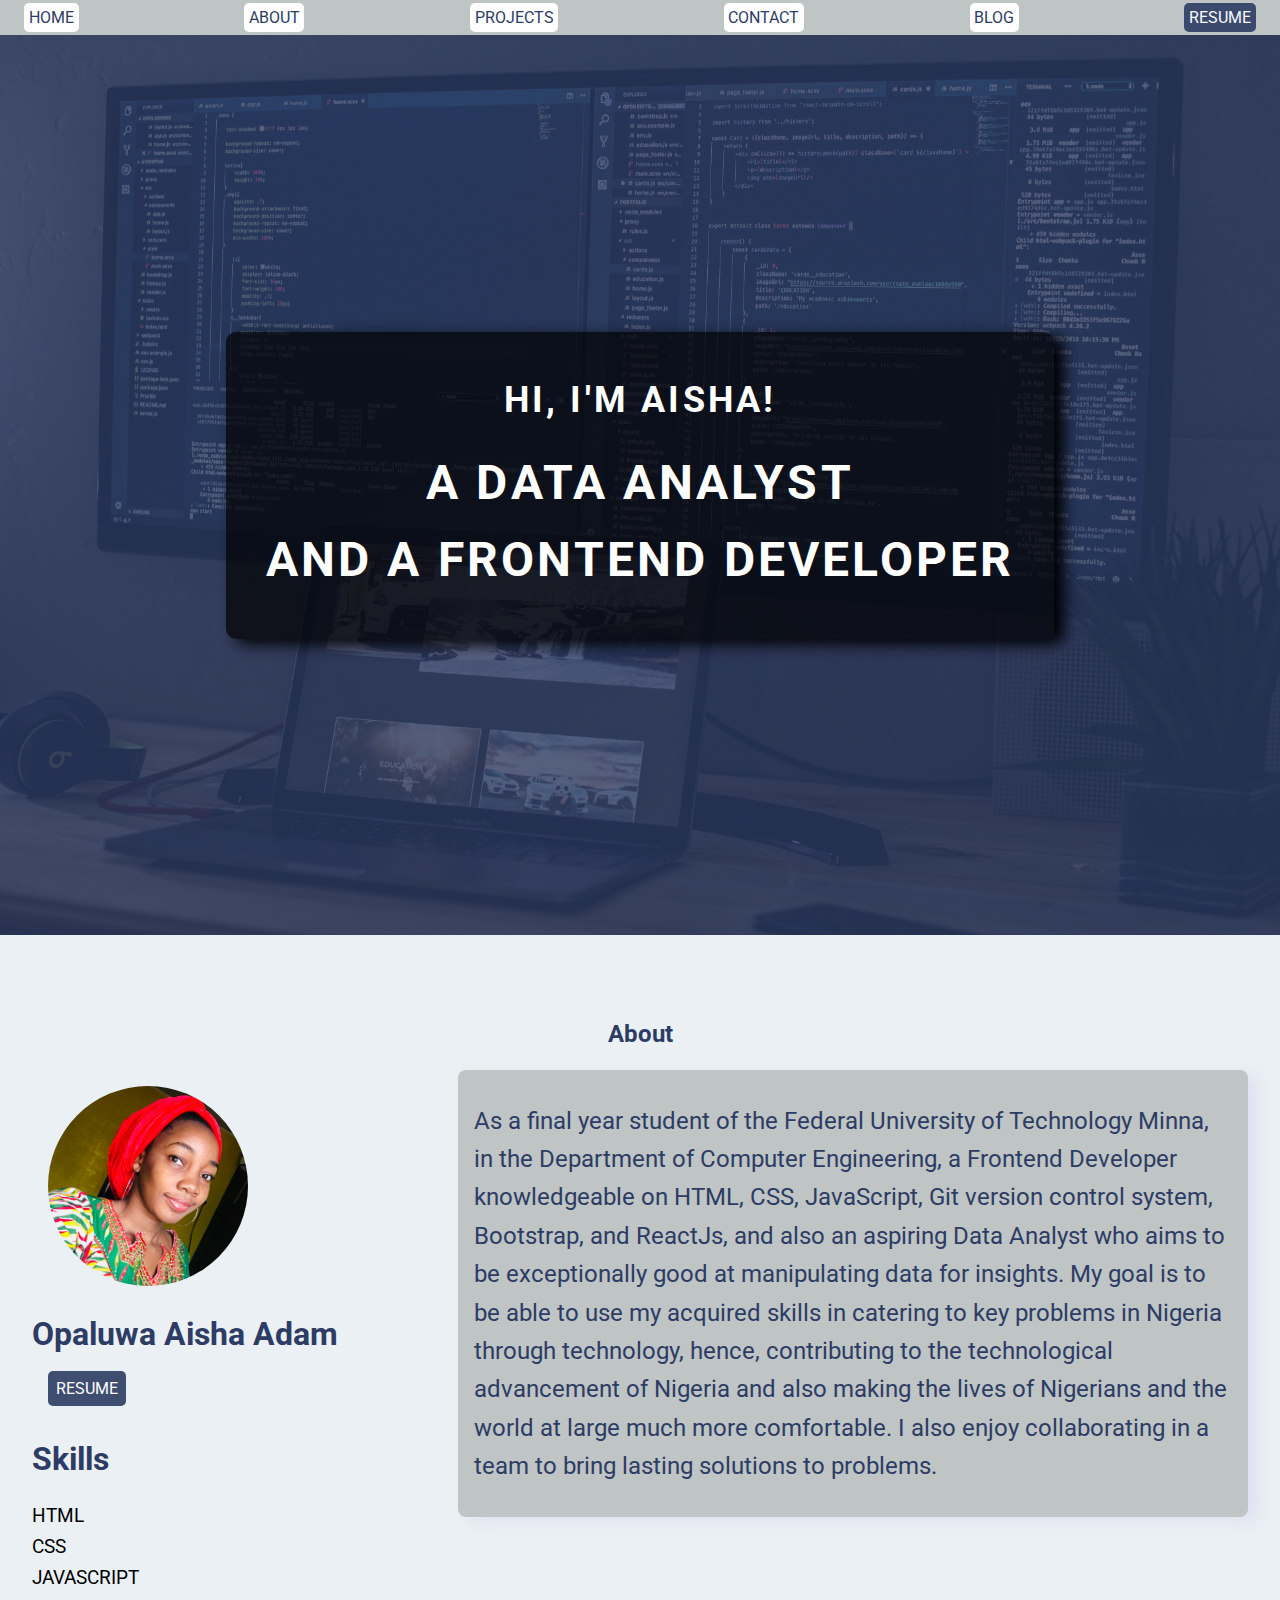
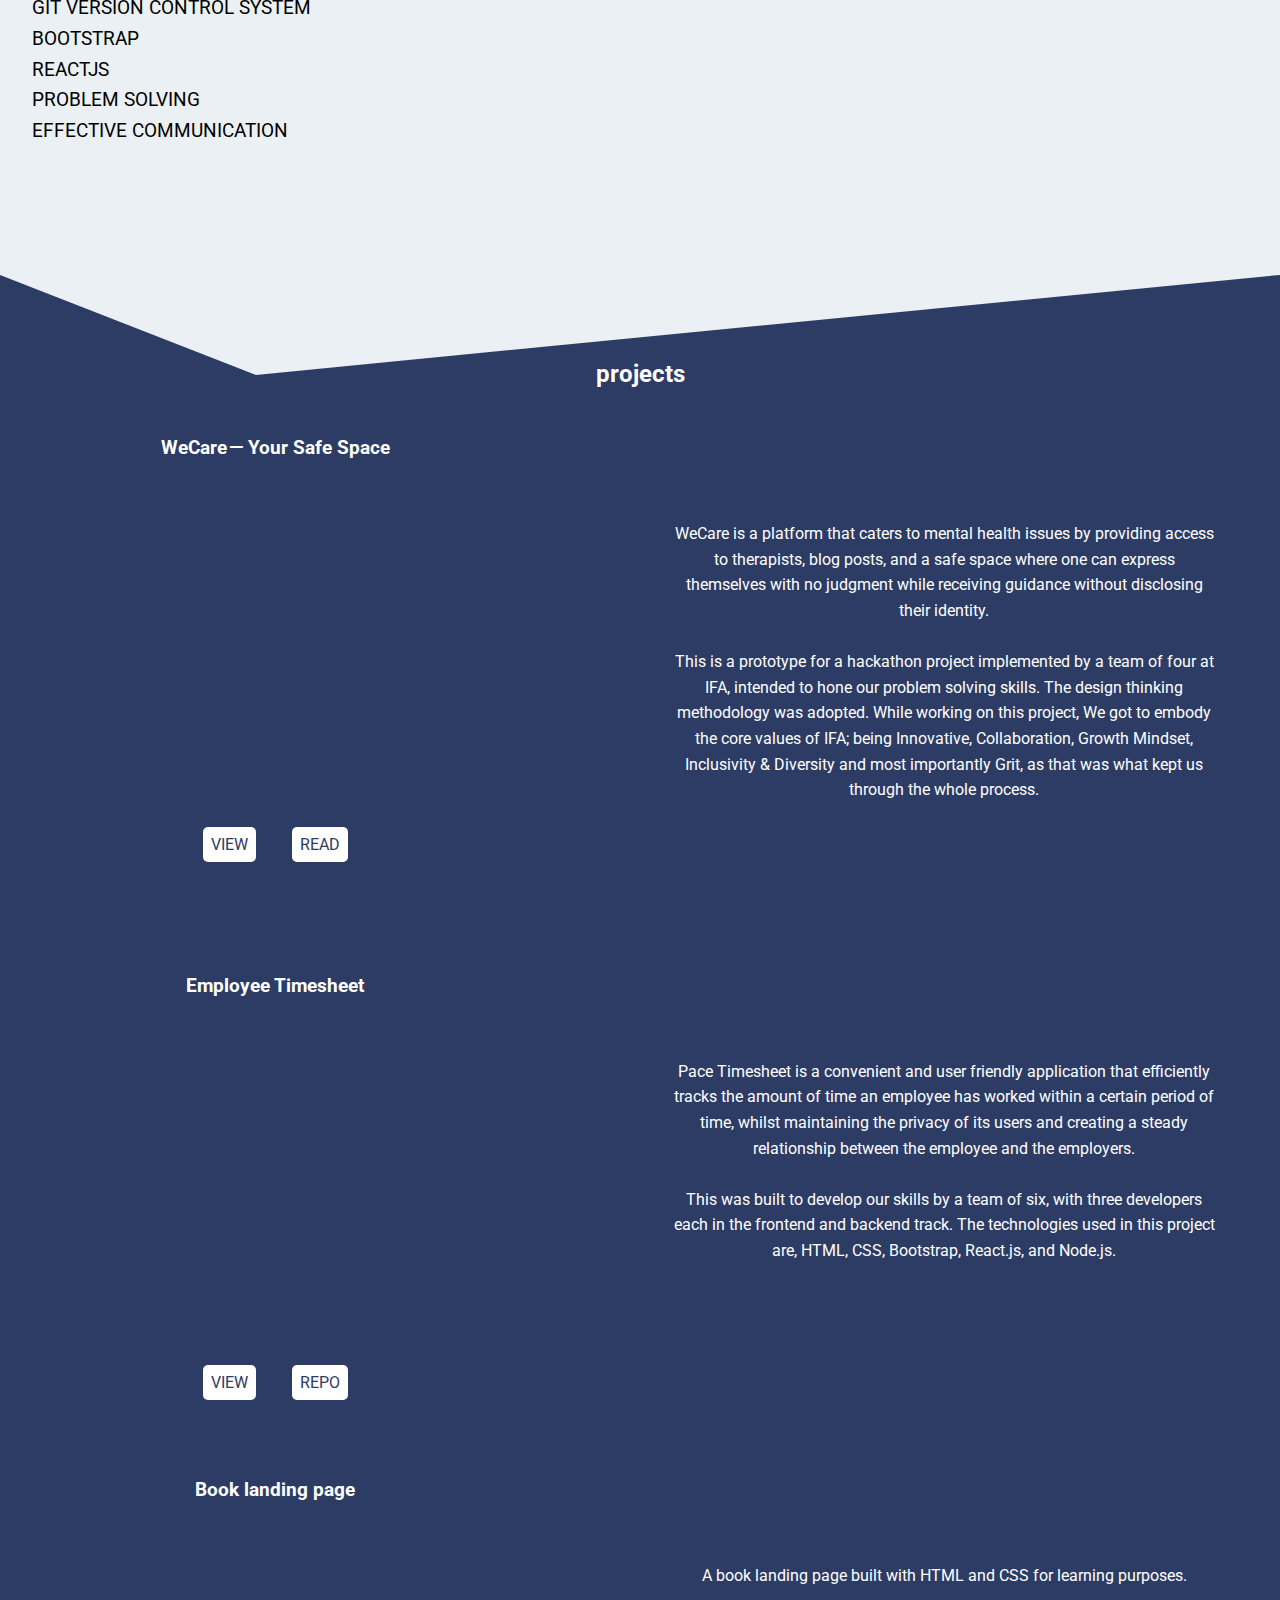
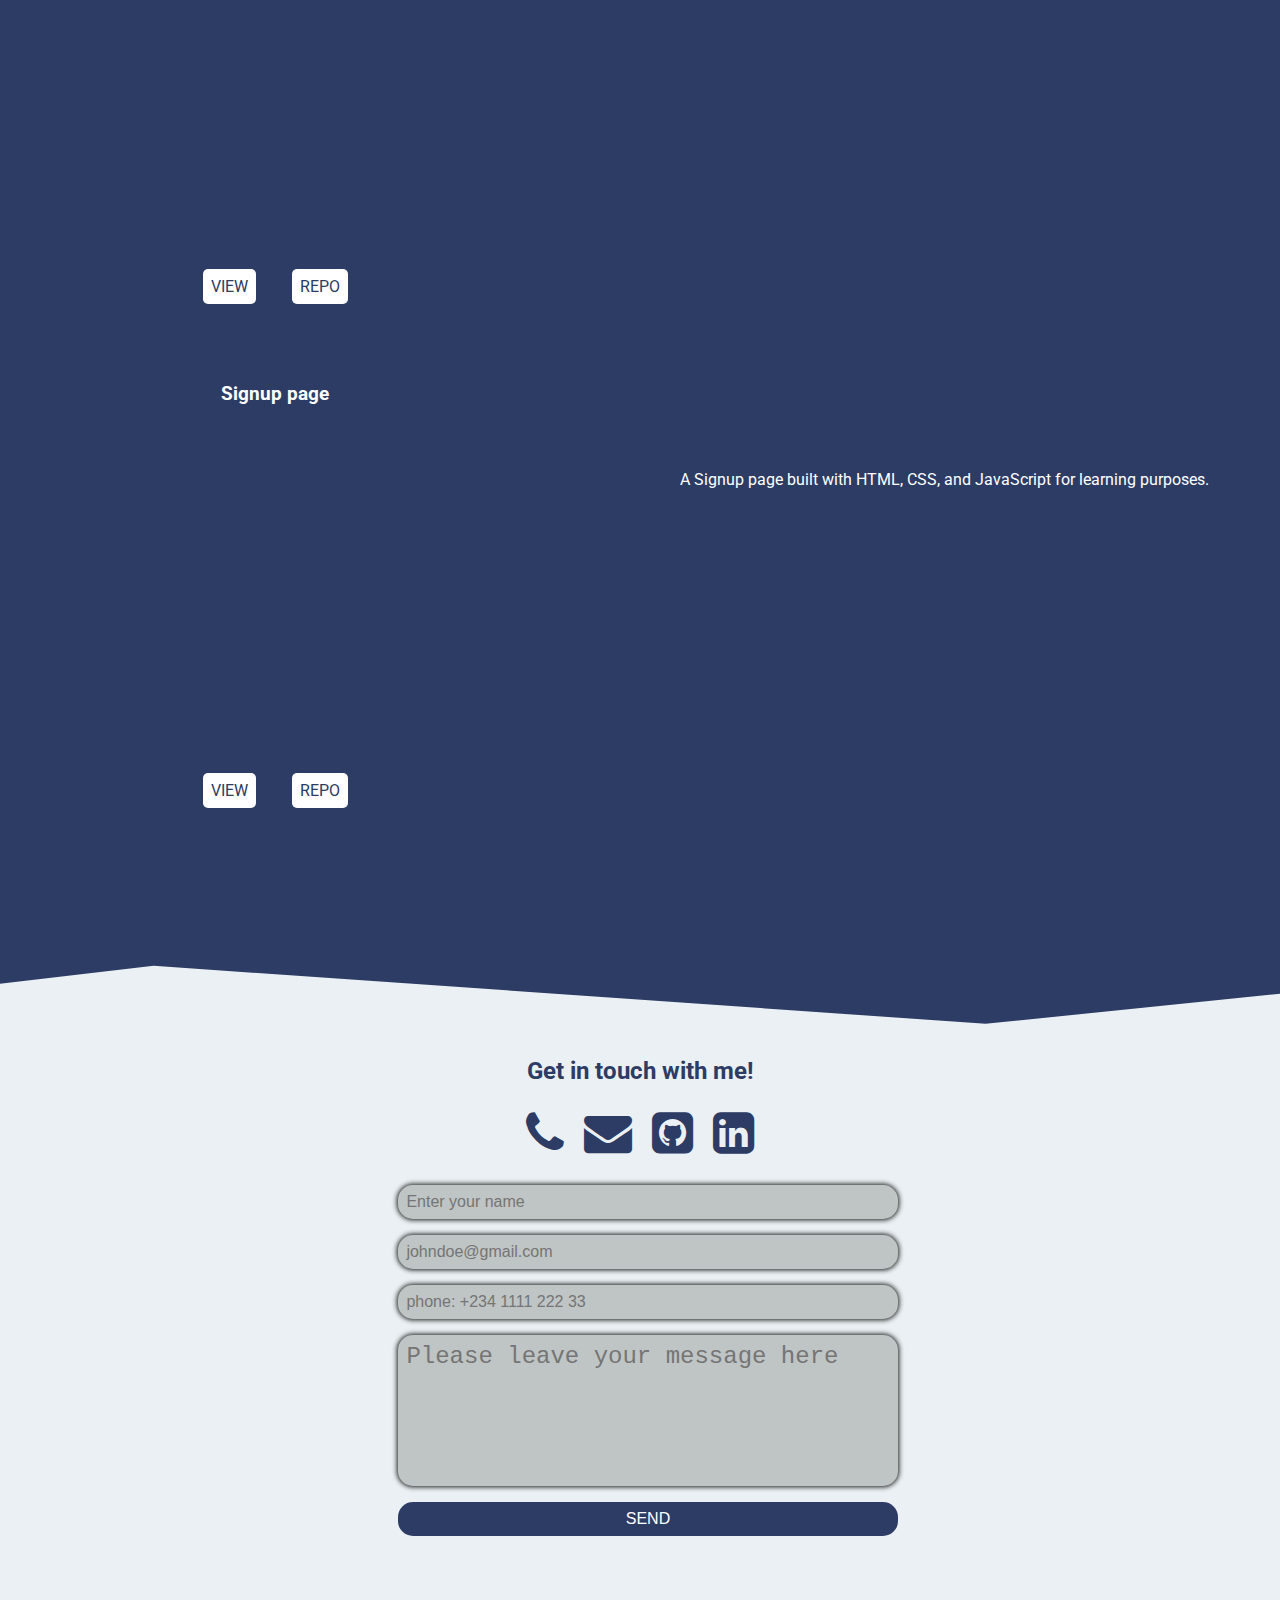
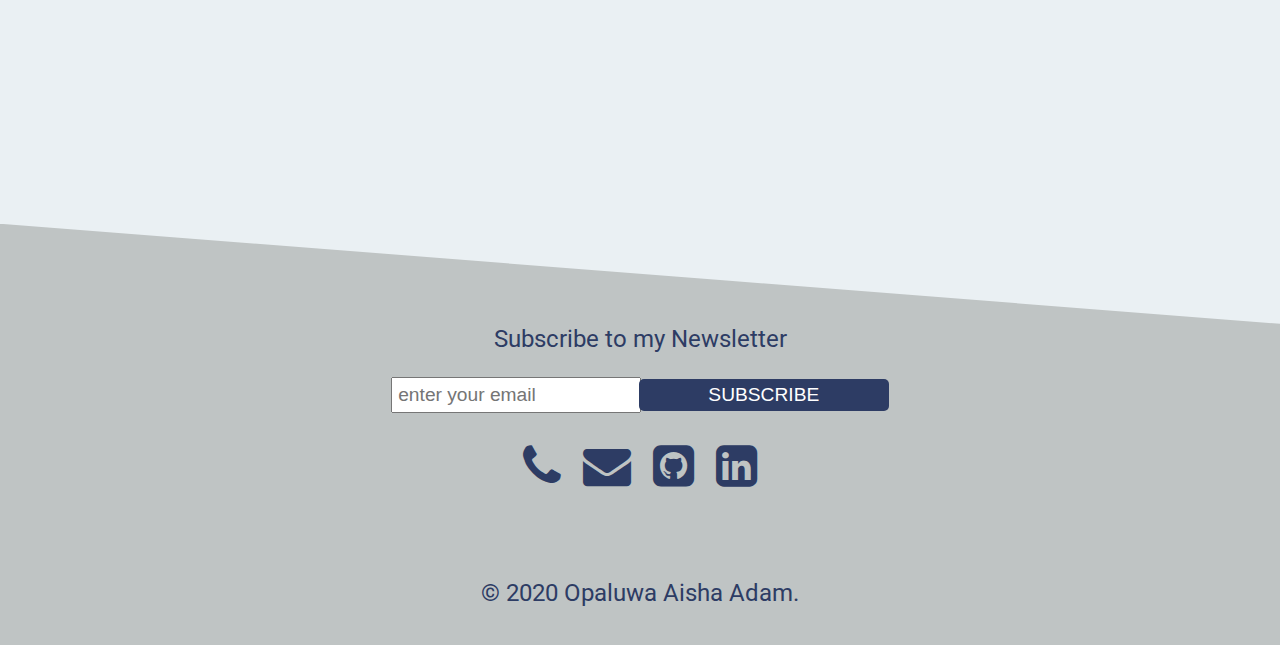
==== index.html @ 4a4e0ff7 "Update index.html" ====
<!DOCTYPE html>
<html lang="en">
<head>
    <meta charset="UTF-8">
    <meta name="viewport" content="width=device-width, initial-scale=1.0">
    <meta name="color-scheme" content="dark light">
    <link rel="stylesheet" href="https://fonts.googleapis.com/css?family=Roboto">
    <link rel="stylesheet" href="https://cdnjs.cloudflare.com/ajax/libs/font-awesome/4.7.0/css/font-awesome.min.css">
    <link rel="stylesheet"  media="screen and (max-width:500px)" href="./CSS/menu.css">
    <link rel="stylesheet" href="./CSS/style.css">
    <link rel="stylesheet" href="./CSS/media.css">

    <title>Opaluwa Aisha</title>
</head>
<body>
    <div class="container">
        <nav>
            <label class="navbar-wrap">
                <input type="checkbox" >
               <span class="menu">
                   <span class="hamburger"></span>
               </span>
        
               <ul>
                   <li><a href="#welcome-section">Home</a></li>
                   <li><a href="#about">About</a></li>
                   <li><a href="#projects">Projects</a></li>
                   <li><a href="#contact">Contact</a></li>
                   <!-- <li><a href="#moments">Moments</a></li> -->
                   <li><a href="https://medium.com/@aishaOpaluwa" target="_blank">Blog</a></li>
                   <li><a  class="resume" href="./IMAGES/cv.pdf">Resume</a></li>
                </ul>
            </label>
        </nav>
    
       <main>
            <section id="welcome-section">
                <div class="welcome-msg">
                    <h2>Hi, I'm Aisha!</h2>
                    <h1> 
                        <p1> a Data Analyst </p1><br>
                        <p1> and a frontEnd Developer</p1>
                    </h1>
                   <!-- <div><a  class="btn resume" href="./IMAGES/Aisha's-Resume.pdf">Resume</a></div> -->
                </div>
                <!-- <div><i class="fa fa-angle-down"></i></div> -->
            </section>
            
            <section id="about">
                <h2>About</h2>
                <div class="about-content">
                    <div class="about-text1">
                        <img src="./IMAGES/aisha.jpg" alt="Opaluwa Aisha">
                        <h3> Opaluwa Aisha Adam</h3>
                        <a  class="btn resume" href="./IMAGES/cv.pdf">Resume</a>
                        <div class="skills-con">
                            <h3>Skills</h3>
                            <ul>
                                <li>Html</li>
                                <li>Css</li>
                                <li>Javascript</li>
                                <li>Git Version Control System</li>
                                <li>Bootstrap</li>
                                <li>ReactJs</li>
                                <li>Problem Solving</li>
                                <li>Effective Communication</li>
                           </ul>
                       </div>
                    </div>

                    <div class="about-text2">
                        <p>
                            As a final year student of the Federal University of Technology Minna, in the Department of Computer Engineering,
                            a Frontend Developer knowledgeable on HTML, CSS, JavaScript, Git version control system, Bootstrap, and ReactJs, 
                            and also an aspiring Data Analyst who aims to be exceptionally good at manipulating data for insights.
                            My goal is to be able to use my acquired skills in catering to key problems in Nigeria through technology, 
                            hence, contributing to the technological advancement of Nigeria and also making the lives of Nigerians and the world at large much more comfortable. 
                            I also enjoy collaborating in a team to bring lasting solutions to problems.
                        </p>
                    </div>
                </div>
            </section>

            <div class="split split2"></div>

            <section id="projects">
                <h2>projects</h2>
                <div class="projects-container">
                    <div class="project-tile">
                        <div class="frame">
                            <h2>  WeCare — Your Safe Space </h2>
                            <iframe src="https://marvelapp.com/prototype/biag8j6/screen/76136659" frameborder="0" scrolling="no"></iframe>
                            <div class="project-link">
                                <a class="btn" href="https://marvelapp.com/prototype/biag8j6/screen/76136659" target="_blank">View</a>
                                <a class="btn" href="https://medium.com/p/b06fd848a2cd"  target="_blank">Read</a>
                            </div>
                        </div>
                         <div class="description">
                            <p> 
                                WeCare is a platform that caters to mental health issues by providing access to therapists,
                                blog posts, and a safe space where one can express themselves with no judgment 
                                while receiving guidance without disclosing their identity.
                             </p> <br>
                             <p>
                                This is a prototype for a hackathon project implemented by a team of four at IFA, intended to hone our problem solving skills.
                                The design thinking methodology was adopted.
                                While working on this project, We got to embody the core values of IFA; being Innovative, Collaboration,
                                Growth Mindset, Inclusivity & Diversity and most importantly Grit, as that was what kept us through the whole process.
    
                             </p>
                         </div>
                    </div>

                    <div class="project-tile">
                        <div class="frame">
                            <h2>  Employee Timesheet </h2>
                            <iframe src="https://pace-time.netlify.app/new_ui_env/" frameborder="0" scrolling="no"></iframe>
                            <div class="project-link">
                                <a class="btn" href="https://pace-employee-time-sheet.unclebay143.vercel.app/" target="_blank">View</a>
                                <a class="btn" href="https://github.com/Aeesh/Pace-Employee-TimeSheet"  target="_blank">Repo</a>
                            </div>
                        </div>
                       <div class="description">
                            <p> Pace Timesheet is a convenient and user friendly application that efficiently tracks the amount of 
                                time an employee has worked within a certain period of time, 
                                whilst maintaining the privacy of its users and 
                                creating a steady relationship between the employee and the employers.
                            </p> <br>
                            <p>
                                This was built to develop our skills by a team of six, with three developers each in the frontend and backend track.
                                The technologies used in this project are, HTML, CSS, Bootstrap, React.js, and Node.js.
                            </p>
                       </div>
                    </div>
                    
                    <div class="project-tile">
                        <div class="frame">
                            <h2>  Book landing page </h2>
                            <iframe src="https://a-d-book.netlify.app/" frameborder="0" scrolling="no"></iframe>
                            <div class="project-link">
                                <a class="btn" href="https://a-d-book.netlify.app/" target="_blank">View</a>
                                <a class="btn" href="https://github.com/Aeesh/book-LP"  target="_blank">Repo</a>
                            </div>
                        </div>
                        <div class="description" >
                            <p> 
                                A book landing page built with HTML and CSS for learning purposes.
                            </p>
                        </div>
                    </div>
<!--                     
                    <div class="project-tile">
                        <h2> Technical-Doc page </h2>
                        <iframe src="https://ptech-doc.netlify.app/" frameborder="0" scrolling="no"></iframe>
                        <div class="project-link">
                            <a class="btn" href="https://ptech-doc.netlify.app/" target="_blank">View</a>
                            <a class="btn" href="https://github.com/Aeesh/Technical-Doc"  target="_blank">Repo</a>
                        </div>
                    </div>
                     -->
                    <div class="project-tile">
                        <div class="frame">
                            <h2> Signup page </h2>
                            <iframe src="https://aisha-signup-page.netlify.app/signup.html" frameborder="0" scrolling="no"></iframe>
                            <div class="project-link">
                                <a class="btn" href="https://aisha-signup-page.netlify.app/signup.html" target="_blank">View</a>
                                <a class="btn" href="https://github.com/Aeesh/ContactForm"  target="_blank">Repo</a>
                            </div>
                        </div>
                         <div class="description" >
                            <p> 
                                A Signup page built with HTML, CSS, and JavaScript for learning purposes.
                            </p>
                         </div>
                    </div>
                </div>
            </section>
            
            <div class="split split3"></div>

            <section id="contact">
                <h2>Get in touch with me!</h2>
                <div class="contact-content">
                    <div class="icon">
                        <a href="tel:+2348143280190" target="_blank"><i class="fa fa-phone"></i></a>
                        <a href="mailto:adamaisha352@gmail.com"><i class="fa fa-envelope"></i></a>
                        <a href="https://github.com/Aeesh" target="_blank"><i class="fa fa-github-square"></i></a>
                        <a href="http://linkedin.com/in/aisha-opaluwa-7287b11b4" target="_blank"><i class="fa fa-linkedin-square"></i></a>
                    </div>
                    <form class="contact-form" method="post" name="contact-form" data-netlify='true'>
                        <label for="name"></label>
                        <input type="text" id="name" name="name" placeholder="Enter your name" required>
                        
                        <label for="email"></label>
                        <input type="email" id="email" name="email" placeholder="johndoe@gmail.com" required>
                        
                        <label for="phone"></label>
                        <input type="tel" id="phone" name="phone" placeholder="phone: +234 1111 222 33" required>
                        
                        <textarea name="" id="" name="message" cols="20" rows="5" placeholder="Please leave your message here"></textarea>
                        
                        <input type="submit" value="Send">
                    </form>
                </div>
            </section>
            
            <div class="split split4"></div>

            <!-- <section class="views" id="moments"> -->
                 <!--        testimonial section            -->
                <!-- <div class="testimonial">
                    <p>
                        <q>Working with Aisha was amazing. She is driven, goal oriented and approaches problem solving beyond adequately.
                        </q> <br> <br>
                        -Ayoola Toluwanimi.
                    </p>
                    <p>
                        <q>An incredibly talented developer but what really makes her stand out is her work ethic and steady approach.
                        </q> <br> <br>
                        -Ayodele Samuel Adebayo.
                    </p>
                    <p>
                        <q> Aisha is a team player and a fantastic developer. Always meets deadline and highly committed.
                        </q>  <br> <br>
                        -Akan Asanga
                    </p>
                </div> -->
                <!--        moments section            -->            
                <!-- <div class="moments">
                    <div class="box"> <img src="./IMAGES/m-0.jpg" alt=""> </div>
                    <div class="box"> <img src="./IMAGES/m-1.jpg" alt=""> </div>
                    <div class="box"> <img src="./IMAGES/m-2.jpg" alt=""> </div>
                    <div class="box"> <img src="./IMAGES/m-3.jpg" alt=""> </div>
                    <div class="box"> <img src="./IMAGES/m-4.jpg" alt=""> </div>
                    <div class="box"> <img src="./IMAGES/m-5.jpg" alt=""> </div>
                    <div class="box"> <img src="./IMAGES/m-6.jpg" alt=""> </div>
                    <div class="box"> <img src="./IMAGES/m-7.jpg" alt=""> </div>
                    <div class="box"> <img src="./IMAGES/m-8.jpg" alt=""> </div>
                </div> -->
            </section>

            <footer>
                <div class="footer-con">
                    <div class="footer-form">
                        <form  method="post" name="newsletter" data-netlify='true' class="footer-form">
                            <!-- <label for="email">Subscribe to my Newsletter</label> -->
                            <p>Subscribe to my Newsletter</p>
                            <div>
                                <input type="email" id="footer-email" name="email" placeholder="enter your email">
                                <input type="submit" value="Subscribe">
                            </div>
                        </form>
                    </div>
                    <div class="icon">
                        <a href="tel:+2348143280190" target="_blank"><i class="fa fa-phone"></i></a>
                        <a href="mailto:adamaisha352@gmail.com"><i class="fa fa-envelope"></i></a>
                        <a href="https://github.com/Aeesh" target="_blank"><i class="fa fa-github-square"></i></a>
                        <a href="http://linkedin.com/in/aisha-opaluwa-7287b11b4" target="_blank"><i class="fa fa-linkedin-square"></i></a>
                    </div>
                </div>
                <p> &#169 2020 Opaluwa Aisha Adam.</p>
            </footer>
       </main>
    </div>
</body>
</html>
---- CSS/menu.css ----
:root {
    --primaryColor: #2d3c64;
    --darkGrey: #bfc4c4;
    --grey: #eaf0f3;
}
nav{
    background: rgba(0, 0, 0, 0.9);
}
li{
    list-style-type: none;
}

label .menu{
    position: absolute;
    background: var( --primaryColor);
    right: 0;
    top: 0;
    width: 55px;
    height: 55px;
    border-radius: 50% 50% 50% 50%;
    box-shadow: 0 0 0 0 rgba(0, 0, 0, 0.9), 0 0 0 0 rgba(0, 0, 0, 0.9);
    cursor: pointer;
    transition: 0.5s ease-in-out;
    z-index: 100;
}

label .hamburger{
    display: block; 
    position: absolute;
    top: 25px;
    right: 10px;
    width: 30px;
    height: 2px;
    background: #fdf5e6;
    transform-origin: center;
    transition: 0.5s ease-in-out;
}

label .hamburger::before, label .hamburger::after{
    display: block;
    content: "";
    position: absolute;
    width: 100%;
    height: 100%;
    background: #fdf5e6;
}

label .hamburger::before{
    top: -10px;
}

label .hamburger::after{
    bottom: -10px;
}

label input{
    display: none;
}

label input:checked + .menu{
    box-shadow: 0 0 0 100vw rgba(0, 0, 0, 0.8), 0 0 0 100vh   rgba(0, 0, 0, 0.8);
    border-radius: 0;
    opacity: .9;
}

label input:checked + .menu .hamburger{
    transform: rotate(-45deg);
}

label input:checked + .menu .hamburger::after{
    transform: rotate(90deg);
    bottom: 0;
}

label input:checked + .menu .hamburger::before{
    transform: rotate(90deg);
    top: 0;
}

label input:checked + .menu + ul{
    opacity: 1;
}

label ul{
    position: absolute;
    left: 50%;
    top: 50%;
    transform: translate(-50%, -50%);
    opacity: 0;
    transition: 0.25s 0s ease-in-out;
    z-index: 200;
}

label a{
    display: block;
    margin-bottom: 1em;
    font-size: 18px;
    background: #fff;
    color: var(--primaryColor);
    text-decoration: none;
    text-transform: uppercase;
    letter-spacing: 2px;
    text-align: center;
    padding: .2rem;
    border-radius: 5px;
    transition: 0.5s ease-in-out;
}

label a:hover{
   background: var(--primaryColor);
   color: #fff;
   letter-spacing: 2px;
   opacity: .9;
}
---- CSS/style.css ----
:root {
    --primaryColor: #2d3c64;
    --darkGrey: #bfc4c4;
    --grey: #eaf0f3;
}
/* background: #AB84A8;
background: #D5CABD;
background: #E1E1F2;
background: #D5CABD; */

/*  using this
    background: #909494;
    background: #aaafb8; 
    background: #f3fbfb;
    */
*,
*::before,
*::after {
    margin: 0;
    padding: 0;
    box-sizing: border-box;
}

html, body {
    font-family: "Roboto", sans-serif;
    line-height: 1.6;
    /* font-size: 1.2rem; */
    scroll-behavior: smooth;
}

.container {
    width: 100%;
    max-width: 100%;
    margin: 0 auto;
}
section {
    background: #f3fbfb;
    width: 100%;
    padding: 5rem 1rem; 
    margin: 0 auto;
    min-height: 100vh;
}

a {
    text-decoration: none;
}
h1, h2 {
    /* padding: 1rem;
    margin: 1rem; */
}
h2 {
    color:var(--primaryColor);
    text-align: center;
}
.btn {
    border-radius: 5px;
    background: #fff;
    color:var(--primaryColor);
    padding: .5rem;
    margin: 2rem 1rem;
    text-transform: uppercase;
}
.btn:hover {
    opacity: .6;
}
.resume {
    background: var(--primaryColor);
    color: #fff;
    opacity: .9;
}
.resume:hover {
    opacity: 1;
}
ul li{
    margin: 0;
    padding: 0;
    text-transform: uppercase;
    white-space: nowrap;
    list-style-type: none;
} 
.icon{
    margin: 1.2em auto;
    text-align: center;
}

.icon a i{
    color:var(--primaryColor);
    font-size: 3rem;
    margin:  0 ;
    padding: 0 .5rem;
}
.icon a i:hover {
    opacity: .8;
}
#welcome-section {
    position: relative;
    background: rgba(0, 82, 81, 0.7);
    background: rgba(45, 60, 100, 0.8);
    /* background: rgba(128,128,0, 0.7); */
    height: 100%;
    width: 100%;
    min-height: 100vh;
    display: flex;
    flex-direction: column;
    justify-content: center;
    align-items: center;
}

#welcome-section::before {
    content: '';
    position: absolute;
    top: 0;
    left: 0;
    width: 100%;
    height: 100%;
    background: url('../IMAGES/bg1.jpg') no-repeat center center/cover; 
    z-index: -1;
}

#welcome-section .welcome-msg {
    width: auto;
    text-align: center;
    color: #fff;
    font-weight: bold;
    font-size: 1.5rem;
    text-transform: uppercase;
    letter-spacing: .2rem;
    white-space: nowrap;
    padding: 1.5rem;
    border-radius: 10px;
    background: rgba(0, 0, 0, 0.7);
    box-shadow: 10px 5px 15px #000;
}
.welcome-msg h1, .welcome-msg h2 {
    color: #fff;
    margin: 1rem;
}
.split {
    position: relative;
}
.split::before {
    content: '';
    position: absolute;
}
.split::before, .split2::before, .split4::before{
    width: 100%;
    height: 100px;
}
.split3::before {
    width: 100%;
    height: 100px;
    margin: 0;
    padding: 0;
}
.split2::before {
    content: '';
    background: var(--grey);
    clip-path: polygon(20% 100%, 100% 0, 0 0);
    /* clip-path: polygon(100% 100%, 100% 0, 0 0); */
}
.split3::before {
    content: '';
    /* background: rgba(218, 112, 214, 0.6);  */
    background: #fff7fe;
    background:var(--primaryColor);
    clip-path: polygon(100% 100%, 100% 0, 0 0);
    clip-path: polygon(0 0, 100% 0, 100% 70%, 77% 100%, 12% 42%, 0 60%);
    /* clip-path: polygon(0 0, 100% 0, 0 100%); */
}
.split4::before {
    content: '';
    background:var(--grey);
    clip-path: polygon(100% 100%, 100% 0, 0 0);
}

#about {
    background:#eaf0f3;
    color: #000;
    /* background: #e1e1f2; */
    /* or this shade */
    /* background:#fadadd; */
    /* padding: 3rem 1rem; */
    /* background: rgb(128,128,0);
    background: #ecebbd; */
}
#about h2 {
    margin: 0;
}
#about h3 {
    margin: 0 0 1rem;
    font-size: 2rem;
    color:var(--primaryColor);
    -webkit-color:var(--primaryColor);
}
#about .about-content {
    display: flex;
    justify-content: space-between;
    margin: 0 auto;
    /* width: 80%; */
    padding: 1rem;
}

#about .about-content img {
    width: 200px;
    height: 200px;
    border-radius: 50%;
    margin: 1rem;
}
#about .about-content .skills-con {
    margin: 1rem 0;
    padding: 1rem 0;
}

#about .about-content .skills-con ul {
    font-size: 1.2rem;
}
#about .about-content .about-text2 {
    background:var(--darkGrey);
    color: var(--primaryColor);
    width: 65%;
    height: fit-content;
    padding: 2rem 1rem;
    font-size: 1.5rem;
    box-shadow: 10px 5px 15px #e1e1f2;
    border-radius: 8px;
    /* text-align: center; */
    /* box-shadow: 0 0 5px 1px rgba(0, 0, 0, 0.9); */
    /* clip-path: polygon(25% 0%, 100% 0%, 75% 100%, 0% 100%); */
    
}


/* 
=========================
    projects section
=========================
*/
#projects {
    background: #dac0d8;
    background: rgba(218, 112, 214, 0.6);
    background: var(--darkGrey);
    background: var(--primaryColor);
}
#projects h2 {
    color: #fff;
}
#projects .projects-container{
    display: flex;
    flex-direction: column;
    justify-content: space-evenly;
    width: 100%;
}
#projects .project-tile{
    display: grid;
    grid-template-columns: 1fr 1fr;
    width: 100%;
    padding: 1em;
    text-align: center;
    white-space: nowrap;
}
#projects .project-tile .frame {
    display: flex;
    flex-direction: column;
    width: 80%;
}
#projects .project-tile .description {
    color: #fff;
    white-space: normal;
    margin: 5rem auto;
    padding: 2rem;
}

#projects .project-tile iframe{
    width: 100%;
    height: 20em;
}
#projects .project-tile h2{
    font-size: 1.2rem;
    /* color: #6f73a5; */
    margin: 1.5rem;
}
.project-link {
    text-align: center;
    margin: 1.5rem 0;
}


#contact {
   background: var(--grey);
   white-space: nowrap;
}
#contact h2{
    margin: 3rem 0 0;
}
#contact .contact-content {
    /* background: #fff7fe; */
    /* background: #e1e1f2; */
    /* background:  rgba(218, 112, 214, 0.6); */
    /* background: var(--darkGrey); */
    width: 50%;
    margin: 0 auto;
    /* padding: 2rem 0; */
    /* margin: 3rem;
    padding: 2rem 5rem; */
    border-radius: 20px;
    /* box-shadow: 0 0 5px 1px rgba(0, 0, 0, 0.9); */
}
#contact .contact-content .contact-form {
    display: flex;
    flex-direction: column;
    width: 80%;
    margin: .7rem auto;
}

#contact .contact-content .contact-form input, 
#contact .contact-content .contact-form textarea {
    background: var(--darkGrey);
    white-space: nowrap;
    font-size: 1rem;
    width: 100%;
    padding: .5rem;
    margin: .5rem;
    border-radius: 15px;
    outline: none;
    border: none;
    resize: none;
    box-shadow: 0 0 5px 1px rgba(0, 0, 0, 0.9);
}
#contact .contact-content .contact-form textarea {
    font-size: 1.5rem;
}
input[type = submit] {
    cursor: pointer;
    background:var(--primaryColor)  !important;
    -moz-background:var(--primaryColor); 
    -webkit-background:var(--primaryColor); 
    border-radius: 5px;
    -moz-border-radius: 5px;
    -webkit-border-radius: 5px;
    text-transform: uppercase;
    color: #fff;
    border: none;
    box-shadow: none !important;
}

.views {
    background: var(--primaryColor);
}
/* 
========================
    testimonial section
========================
*/

.testimonial{
    display: flex;
     text-align: center;
     width: 100%;
     padding: 1rem;
 }
.testimonial p{
    background: var(--grey);
    margin:  1rem .5rem;
    padding: 1rem;
    border-radius: 1rem;
    max-height: fit-content;
    font-size: 1.3rem;
    color: var(--primaryColor);
}

/* 
========================
    moments section
========================
*/

.moments{
    background: var(--grey);
    max-width: 800px;
    margin: 0 auto;
    column-count: 4;
    padding: 1em;
}
img{
    width: 100%;
    /* margin-bottom: ; */
}

footer {
    background: var(--darkGrey);
    color: var(--primaryColor);
    padding: 1rem;
    font-size: 1.5rem;
}
footer p {
    margin: 5rem auto 1rem;
    text-align: center;
}
.footer-con {
    width: 100%;
    margin: 0 auto;
    text-align: center;
}


.footer-form input {
    padding: .3rem;
    width: 20%;
    outline: none;
    font-size: 1.2rem;
}
.footer-form input[type = submit] {
    text-transform: uppercase;
    color: #fff;
    padding: .3rem;
    margin-left: -.5rem;
}
.footer-form input[type = submit]:hover {
    opacity: .9;
}
---- CSS/media.css ----
:root {
    --primaryColor: #2d3c64;
    --darkGrey: #bfc4c4;
    --grey: #eaf0f3;
}
/* ======================================
    hide checkbox for larger screen sizes
   ======================================
*/

@media(min-width:501px){
    nav input, nav .menu{
    display: none;
    }
}


/* 
======================================
   nav display for larger screen sizes
======================================
*/

@media (min-width:501px){
    nav {
        position: -webkit-sticky;
        position: sticky;
        top: 0;
        background: var(--darkGrey);
        padding: .3rem 1.5rem;
        z-index: 1;
    }

    nav ul {
        display: flex;
        justify-content: space-between;
    }
    nav ul li a {
        text-transform: uppercase;
        background: #fff;
        color: var(--primaryColor);
        padding: .3rem;
        border-radius: 5px;
    }
    nav ul li a:hover {
        background: var(--primaryColor);
        color: #fff;
    }
    /* nav ul li a:active {
        color: #6f73a5;
    } */
    
}
/* 
=========================================
welcome section for smaller screen size
=========================================
*/
@media (max-width:501px) {
    #welcome-section .welcome-msg {
        white-space: nowrap;
        font-size: .8rem;
        letter-spacing: .1rem;
        padding: 1.5rem .5rem;
        margin: .2rem;
    }
    .welcome-msg h1, .welcome-msg h2 {
        color: #fff;
        margin: .5rem 0;
    }
}


/* 
=========================================
about section for smaller screen size
=========================================
*/
@media (max-width:768px) {
    #about .about-content {
        flex-direction: column;
        margin: .5rem;
        padding: .5rem 0;
    }
    #about .about-content .about-text2 {
       width: 100%;
    }
}
@media (max-width:501px) {
    #about {
        margin: 0;
        padding: .5rem 0;
    }
    #about h3 {
        font-size: 1.5rem;
    }
    #about .about-content {
        flex-direction: column;
        margin: .5rem;
        padding: .5rem 0;
    }
    #about .about-content img {
        width: 200px;
        height: 200px;
        border-radius: 50%;
        /* margin: .5rem; */
    }
    #about .about-content .skills-con {
        font-size: 1rem;
        margin:  .9rem;
        padding: .5rem 0;
    }
    #about .about-content .about-text2 {
        margin: .5rem .3rem .5rem 0;
    }
    #about .about-content .about-text2 {
        /* width: 20rem;
        font-size: 1rem;
        margin: 0; */
        width: auto;
        height: auto;
        /* margin: 1em 0;
        padding: 5em 0; */
    }
}
/* 
=========================================
projects section for smaller screen size
=========================================
*/
@media(max-width:501px) {
    #contact h2{
        margin: 4rem 0 1rem;
        font-size: 1.2rem;
    }
    #contact .contact-content {
        width: 100%;
        padding: 0;
    }
    #contact .contact-content .contact-form {
        width: 85%;
    }
    #contact .contact-content .contact-form input, 
    #contact .contact-content .contact-form textarea {
        font-size: 1rem;
    }
}
@media(max-width:320px) {
    #welcome-section .welcome-msg {
        font-size: .6rem;
    }
    #about .about-content .skills-con {
        font-size: .9rem;
    }
    #contact .contact-content .contact-form input, 
    #contact .contact-content .contact-form textarea {
        font-size: .7rem;
    }
    footer p {
        font-size: 1rem;
    }
}
/* 
=========================================
projects section for smaller screen size
=========================================
*/
@media(max-width:768px){
    #projects .projects-container{
        display: flex;
        flex-direction: column;
        align-items: center;
       
    }

    #projects .project-tile{
        display: flex;
        flex-direction: column;
        width: 100%;
        margin:0 1em 2em;
        padding:  1em;
    } 
    #projects .project-tile .frame {
        margin: 0 auto;
    }

    #projects .project-tile iframe{
        height: 20em;
    }
    #projects .project-tile .description {
        font-style: 1rem;
        margin: 0 auto;
        padding: 0;
}
@media (max-width:768px) {
    .icon a i{
        font-size: 1.5rem;
        margin:  0 ;
        padding: 0 .5em;
    }
}

/* 
=========================================
testimonials section for smaller screen size
=========================================
*/
@media(max-width:800px){

    .views .testimonial{
        flex-direction: column;
    }
    .views .testimonial p {
        font-size: 1rem;
    }
}

/* 
=========================================
moments section for smaller screen size
=========================================
*/
@media (max-width:768px){
    .moments{
        column-count: 3;
    }
}
@media (max-width:500px){
    .moments{
        column-count: 2;
    }
}


@media (max-width:501px) {
    footer {
        white-space: nowrap;
        font-size: 1.2rem;
    }
    .footer-form input {
        width: 50%;
        font-size: .8rem;
    }
}
}
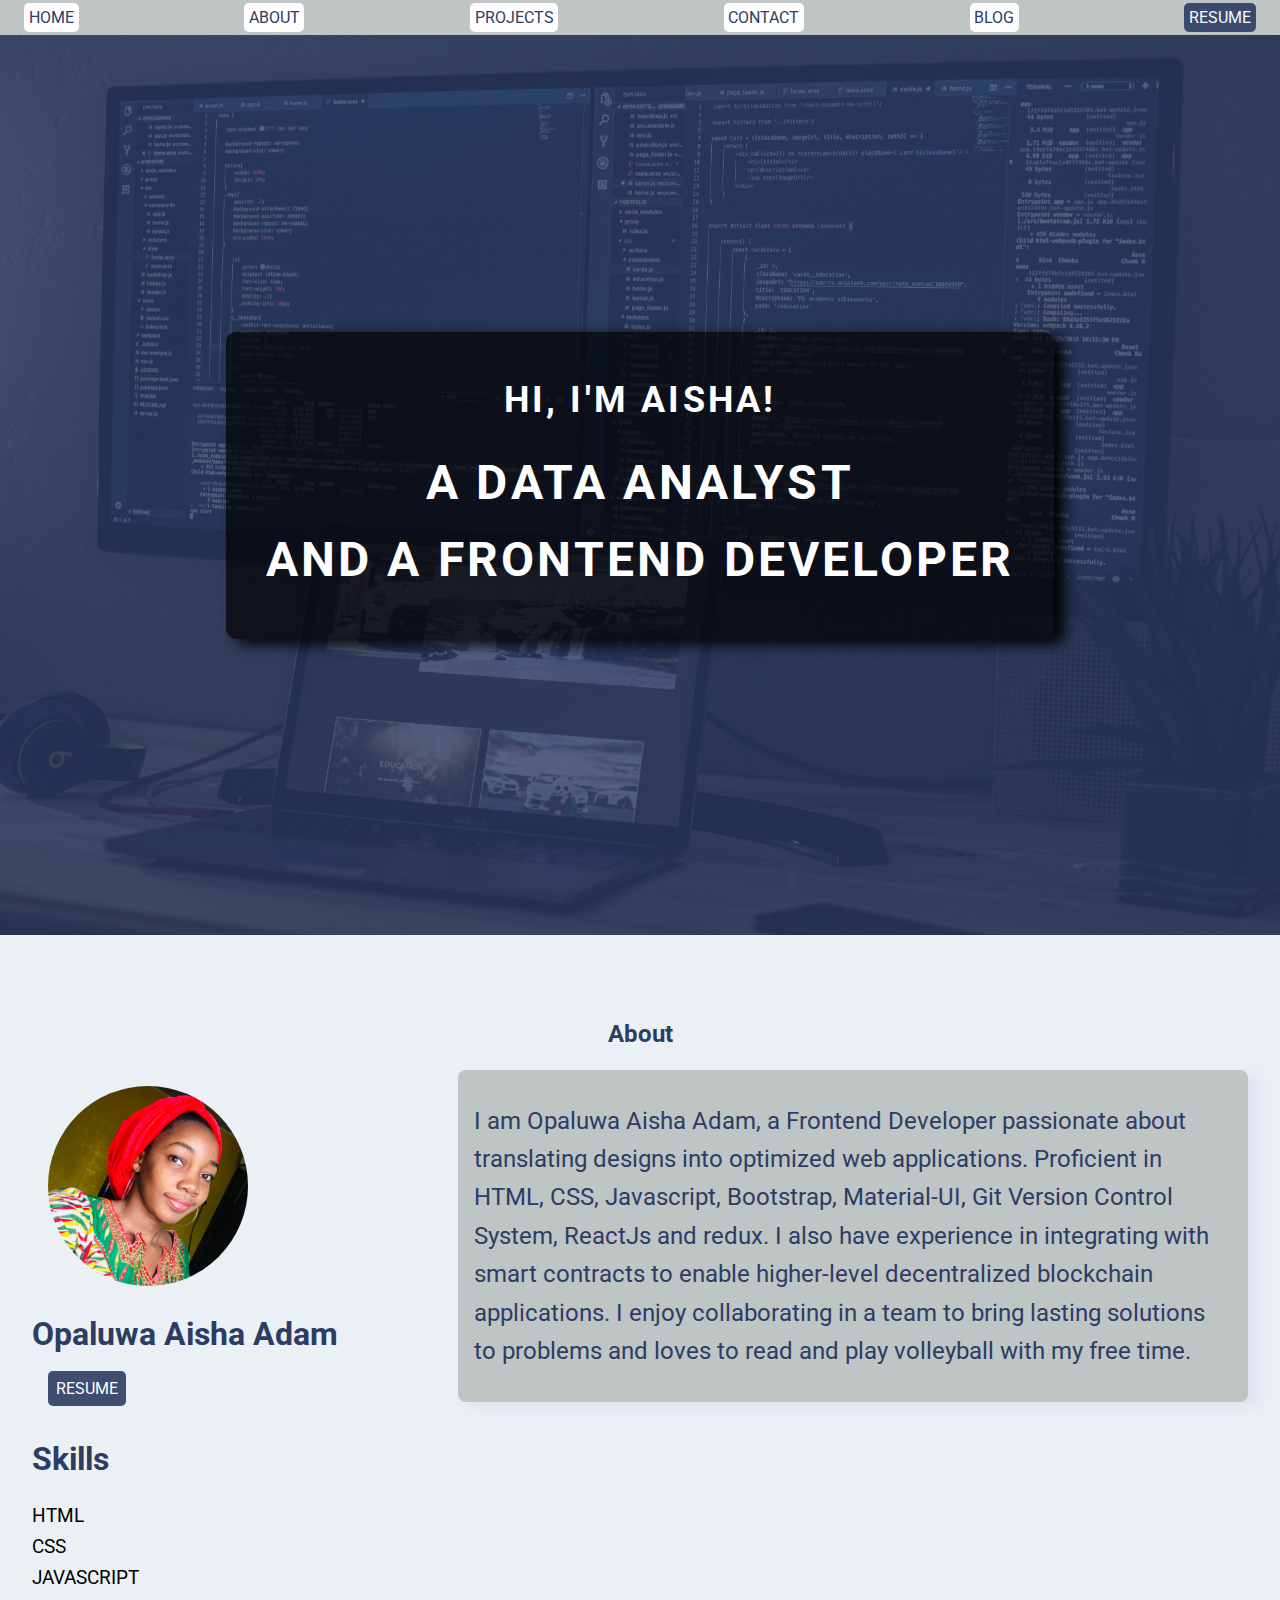
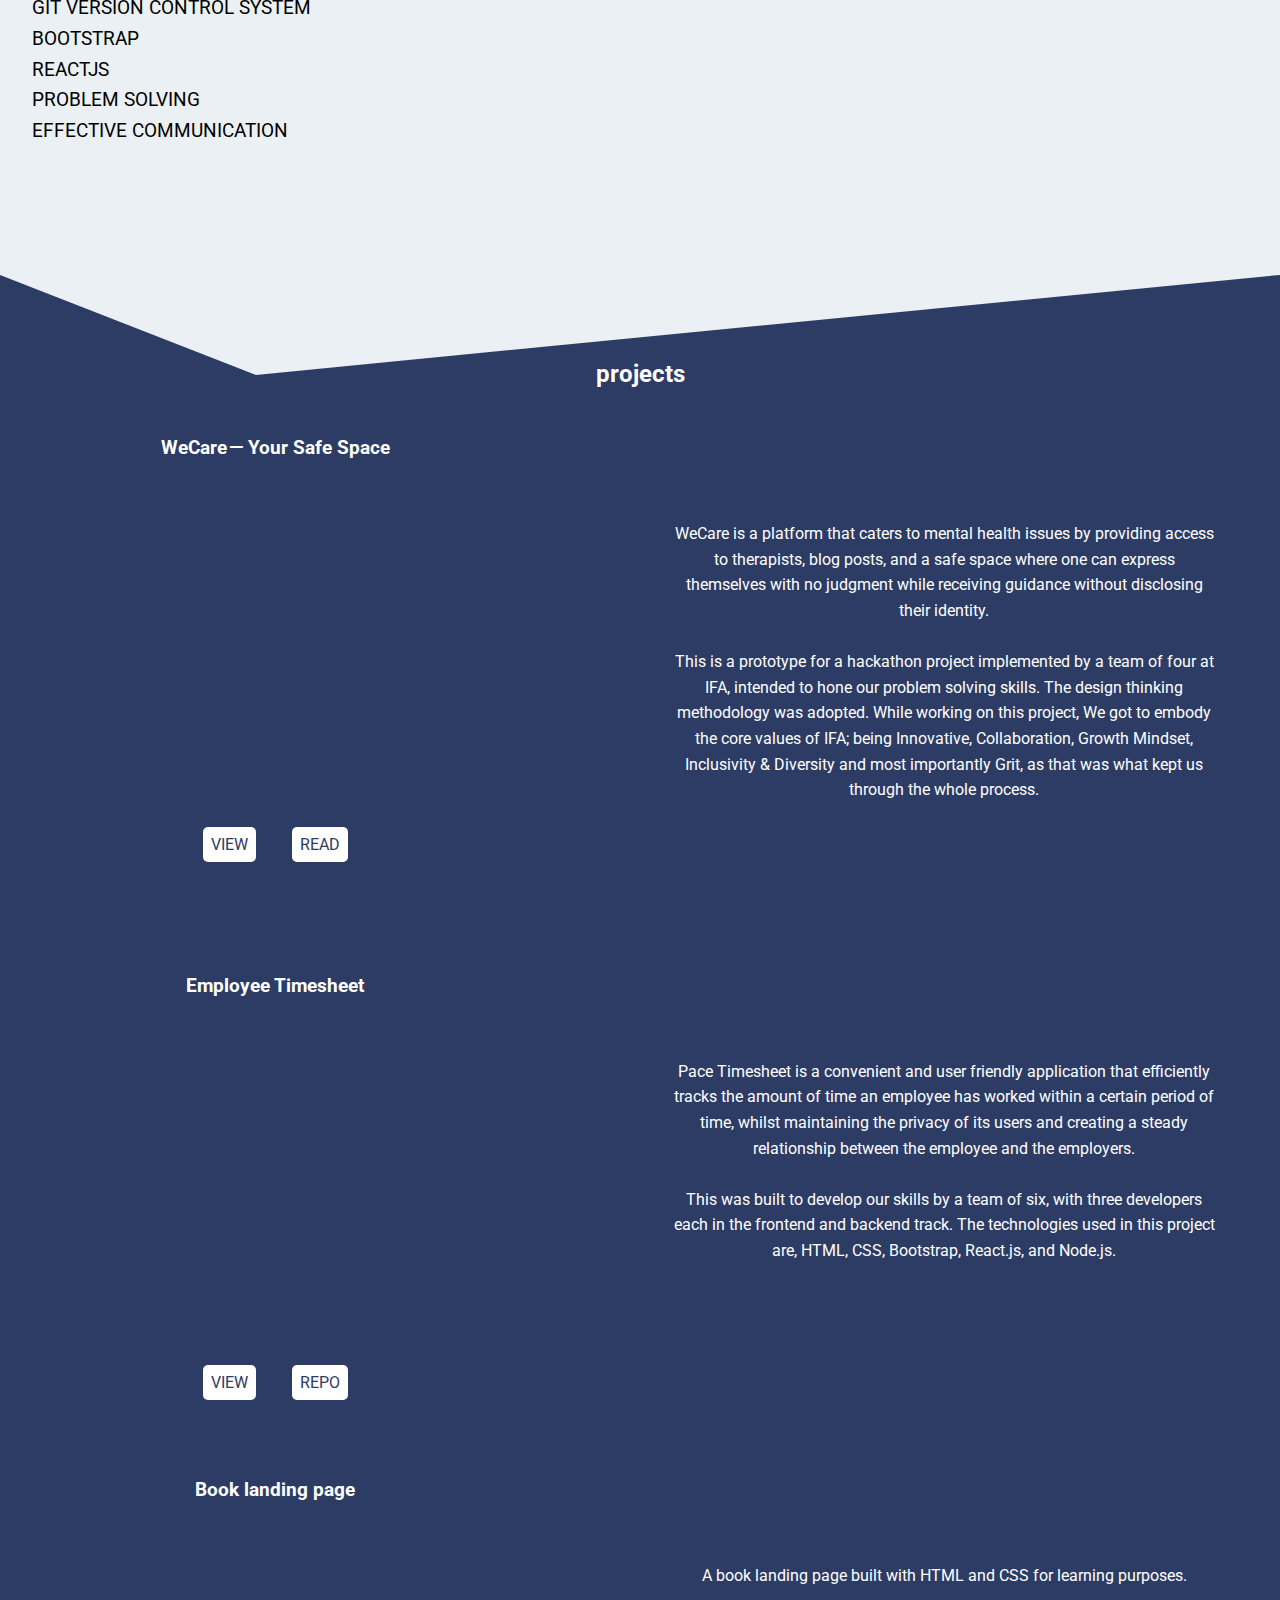
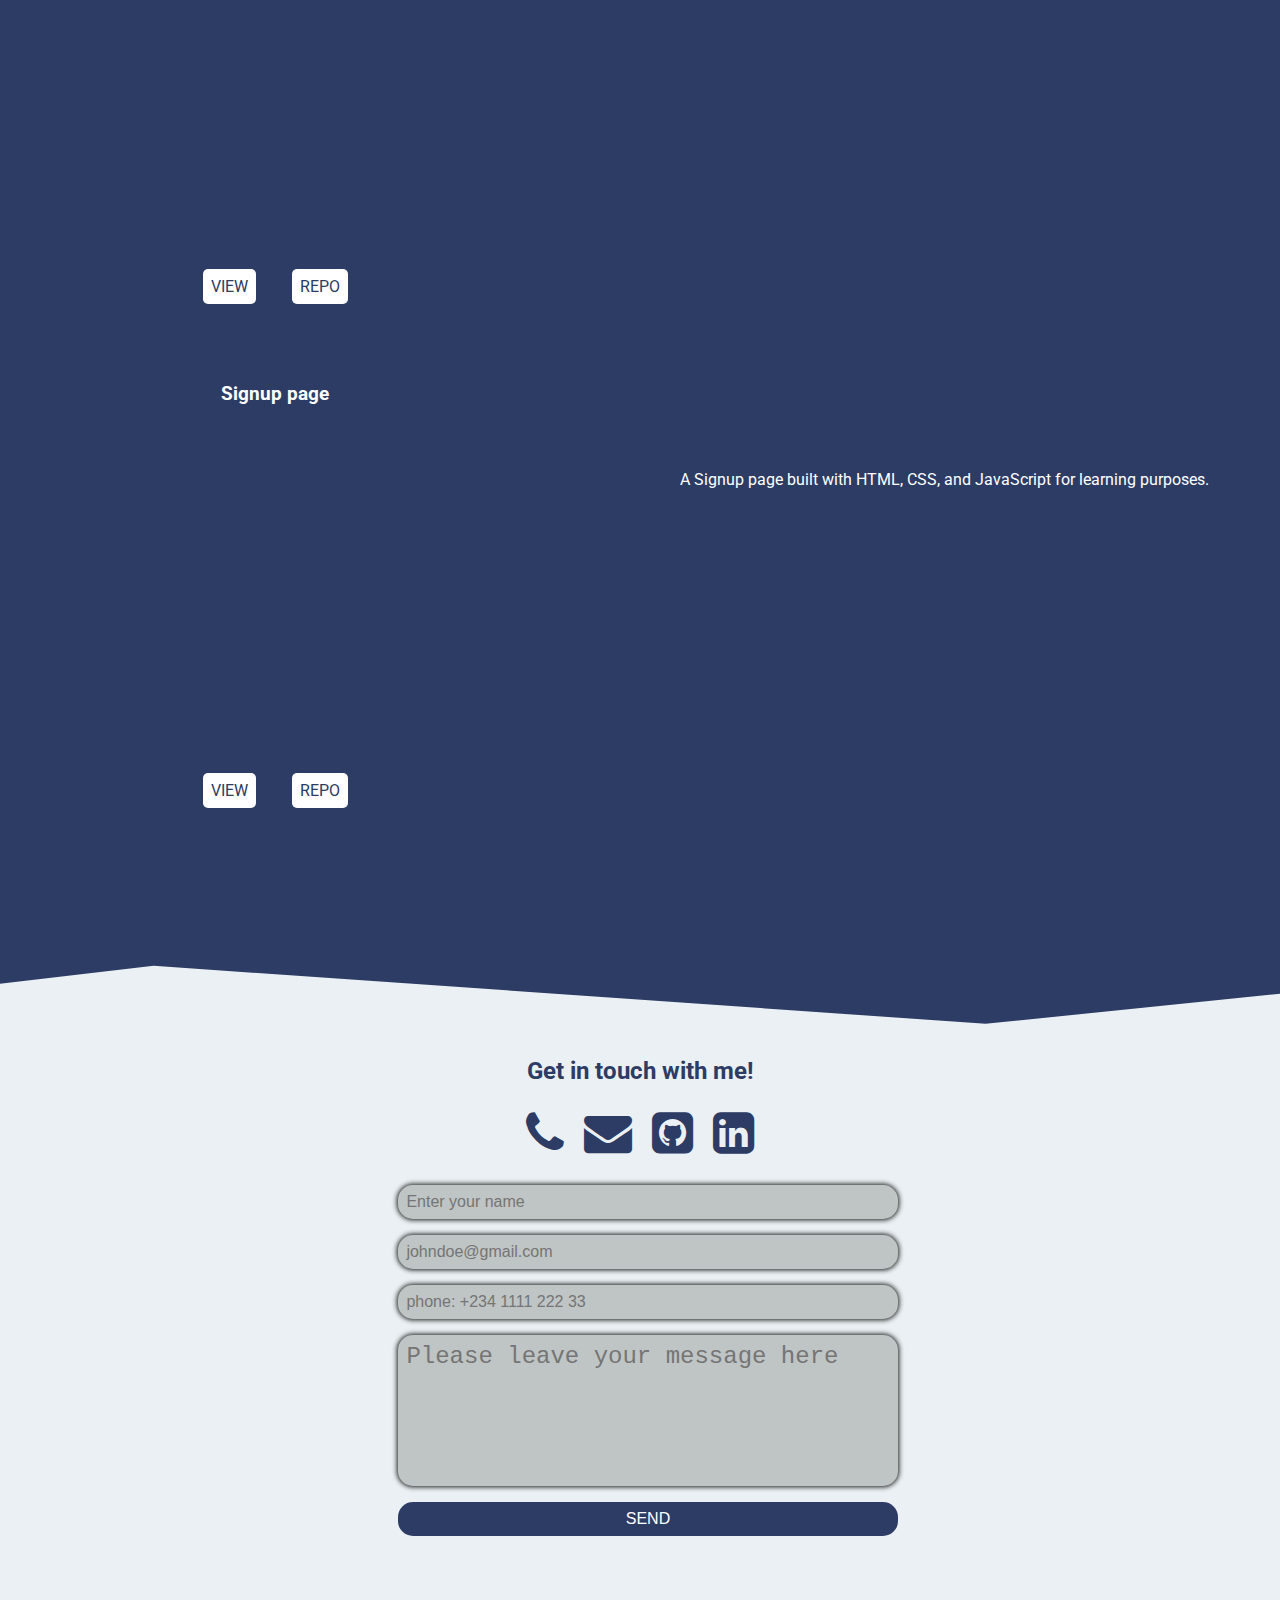
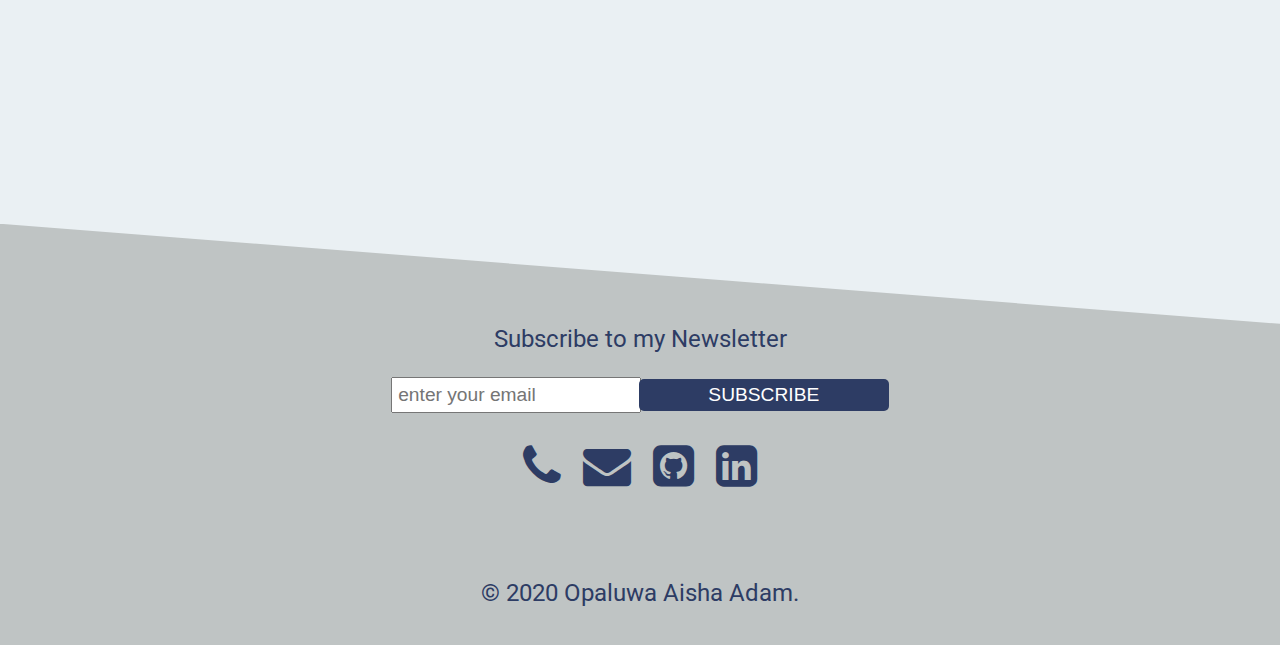
==== commit bf928f8e: "Update index.html" ====
--- a/index.html
+++ b/index.html
@@ -70,12 +70,12 @@
 
                     <div class="about-text2">
                         <p>
-                            As a final year student of the Federal University of Technology Minna, in the Department of Computer Engineering,
-                            a Frontend Developer knowledgeable on HTML, CSS, JavaScript, Git version control system, Bootstrap, and ReactJs, 
-                            and also an aspiring Data Analyst who aims to be exceptionally good at manipulating data for insights.
-                            My goal is to be able to use my acquired skills in catering to key problems in Nigeria through technology, 
-                            hence, contributing to the technological advancement of Nigeria and also making the lives of Nigerians and the world at large much more comfortable. 
-                            I also enjoy collaborating in a team to bring lasting solutions to problems.
+                           I am Opaluwa Aisha Adam, a Frontend Developer passionate about translating designs into optimized web applications. 
+                           Proficient in HTML, CSS, Javascript, Bootstrap, Material-UI, Git Version Control System, ReactJs and redux.
+
+                           I also have experience in integrating with smart contracts to enable higher-level decentralized blockchain applications.
+
+                           I enjoy collaborating in a team to bring lasting solutions to problems and loves to read and play volleyball with my free time.
                         </p>
                     </div>
                 </div>
@@ -114,9 +114,9 @@
                     <div class="project-tile">
                         <div class="frame">
                             <h2>  Employee Timesheet </h2>
-                            <iframe src="https://pace-time.netlify.app/new_ui_env/" frameborder="0" scrolling="no"></iframe>
-                            <div class="project-link">
-                                <a class="btn" href="https://pace-employee-time-sheet.unclebay143.vercel.app/" target="_blank">View</a>
+                            <iframe src="https://pacetimesheet.netlify.app/" frameborder="0" scrolling="no"></iframe>
+                            <div class="project-link">
+                                <a class="btn" href="https://pacetimesheet.netlify.app/" target="_blank">View</a>
                                 <a class="btn" href="https://github.com/Aeesh/Pace-Employee-TimeSheet"  target="_blank">Repo</a>
                             </div>
                         </div>
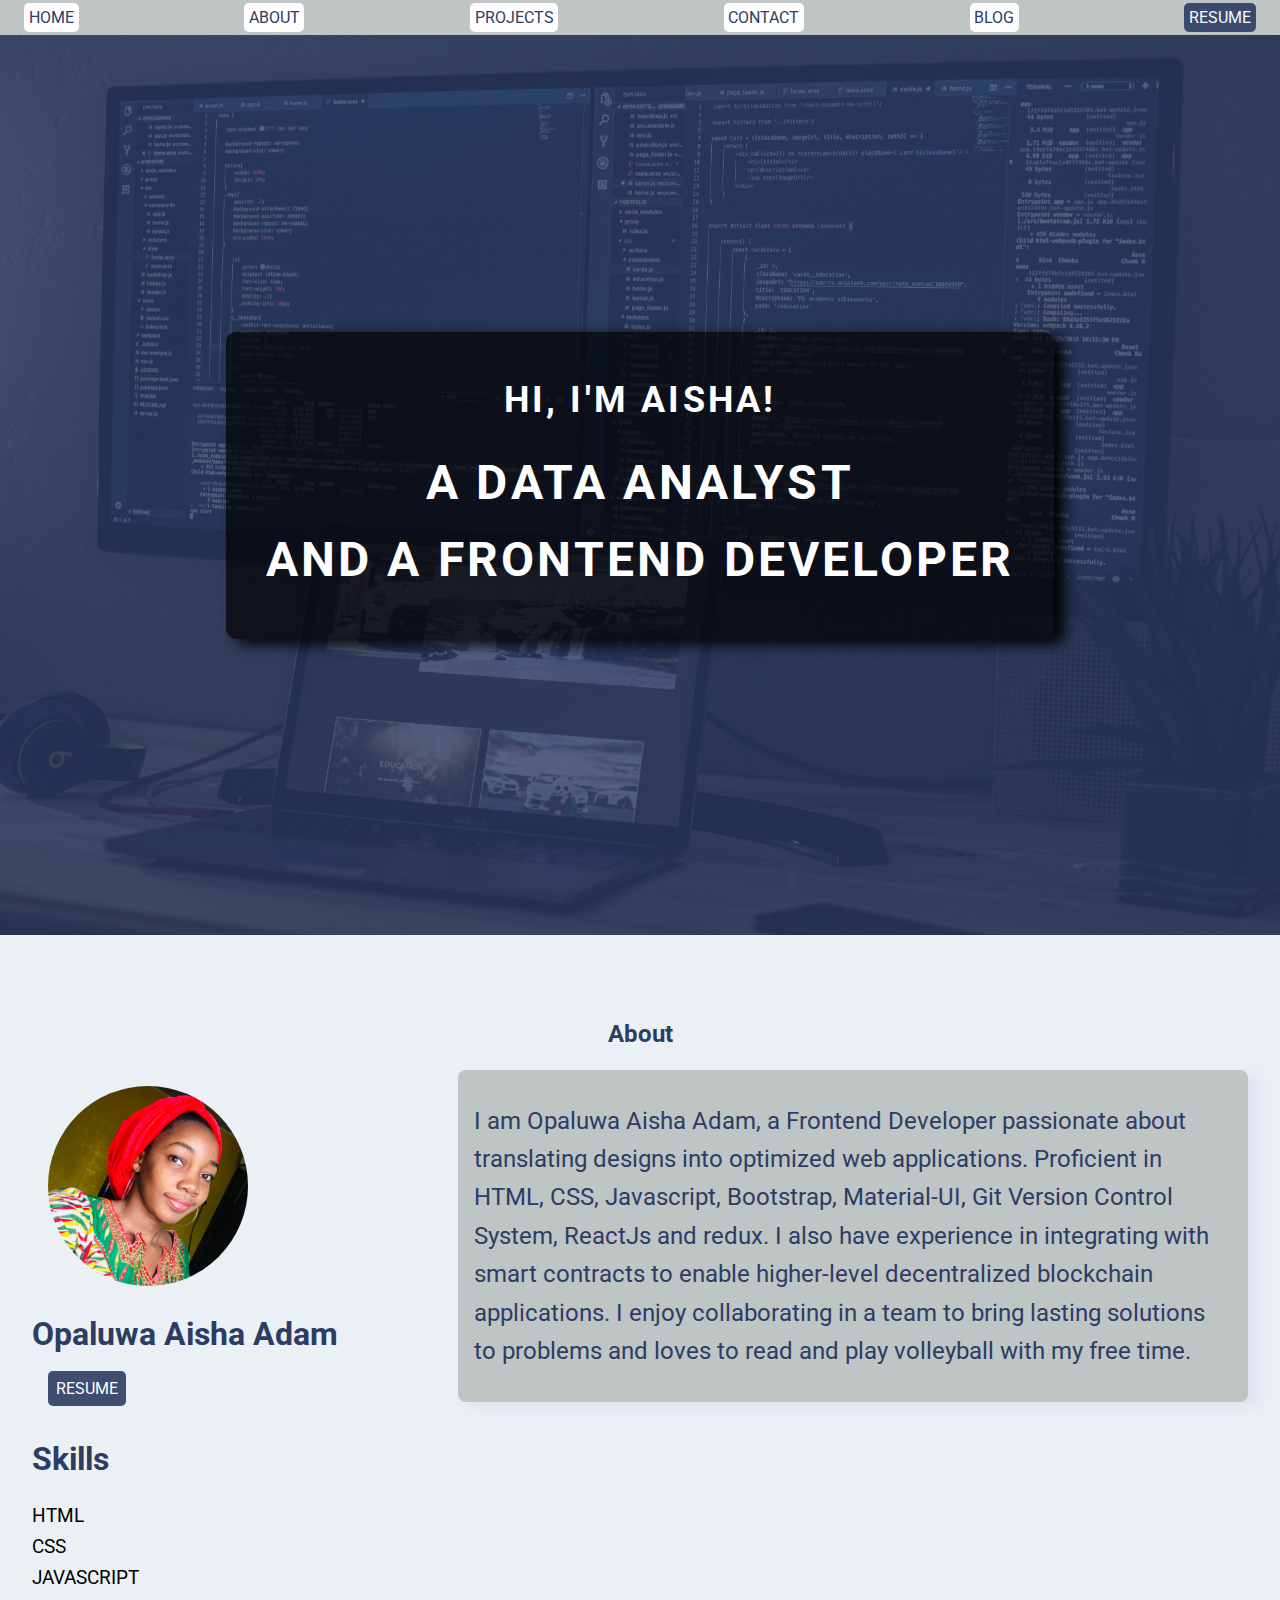
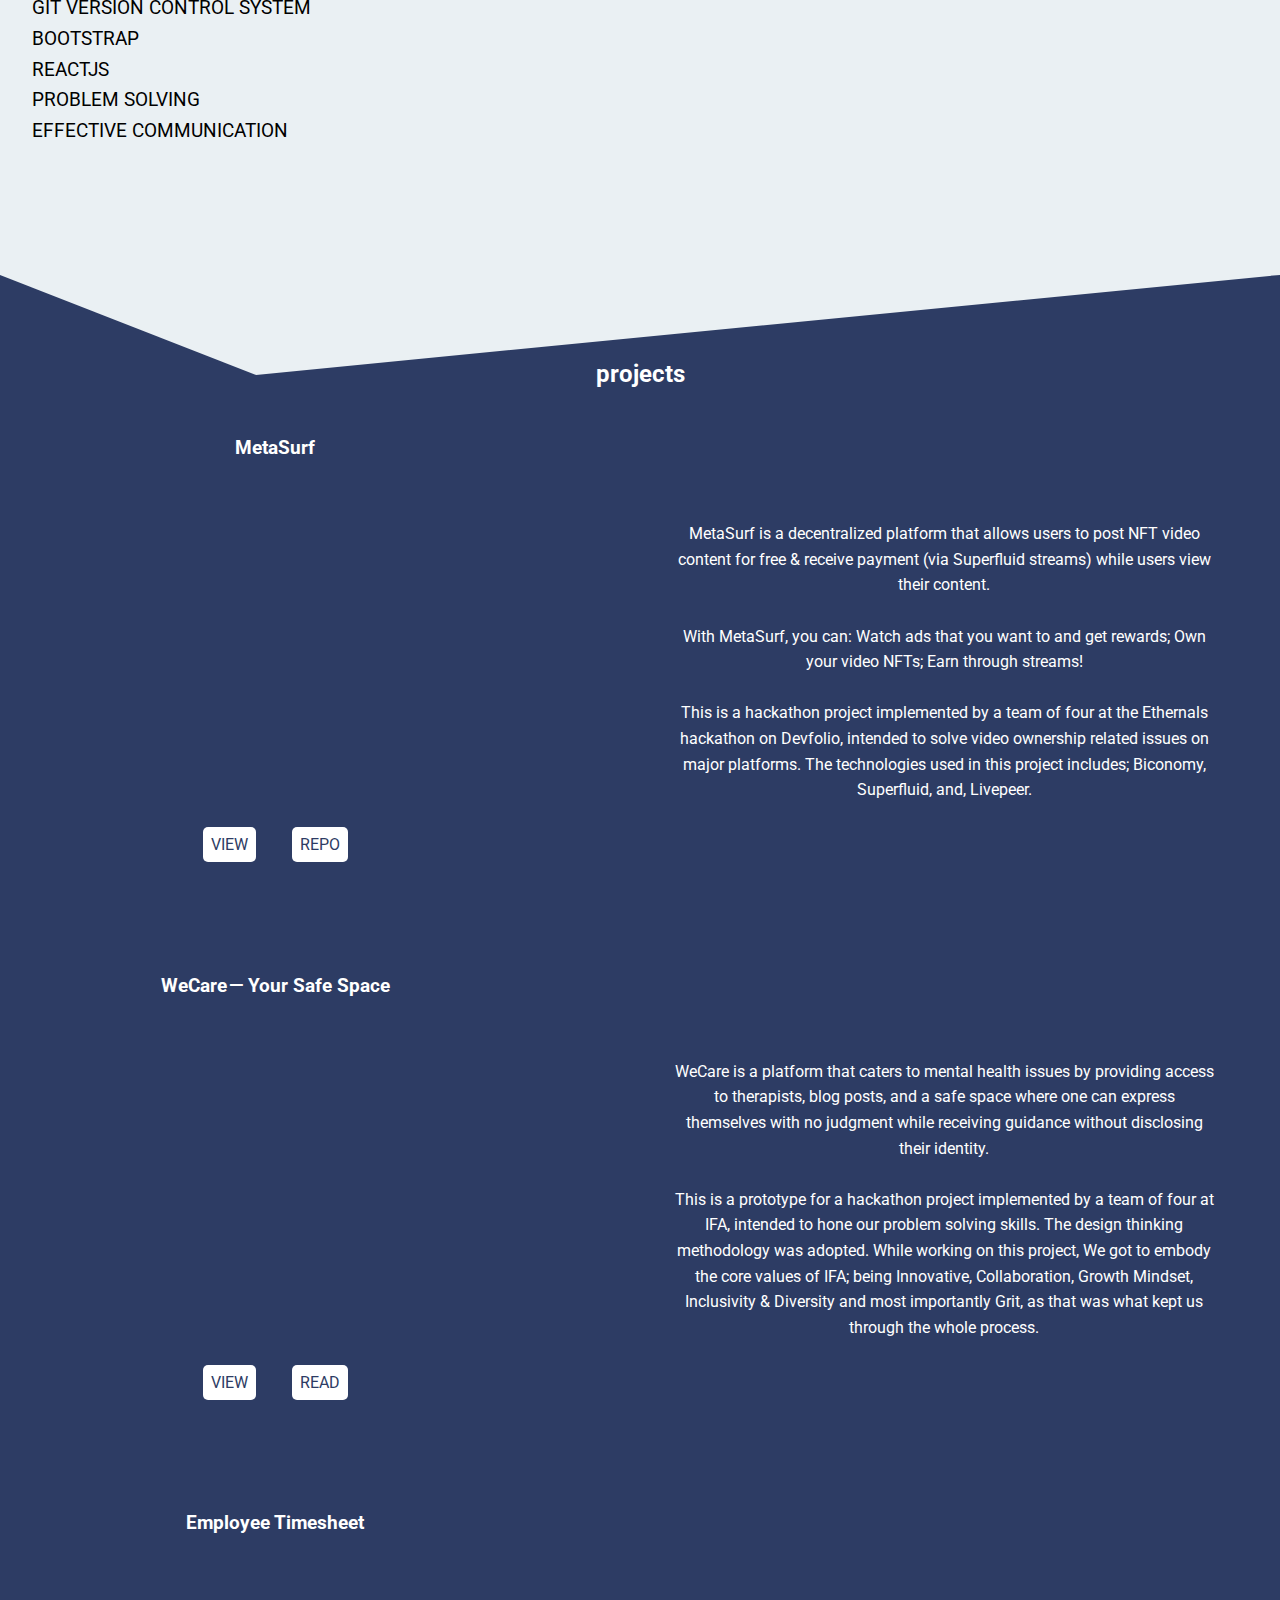
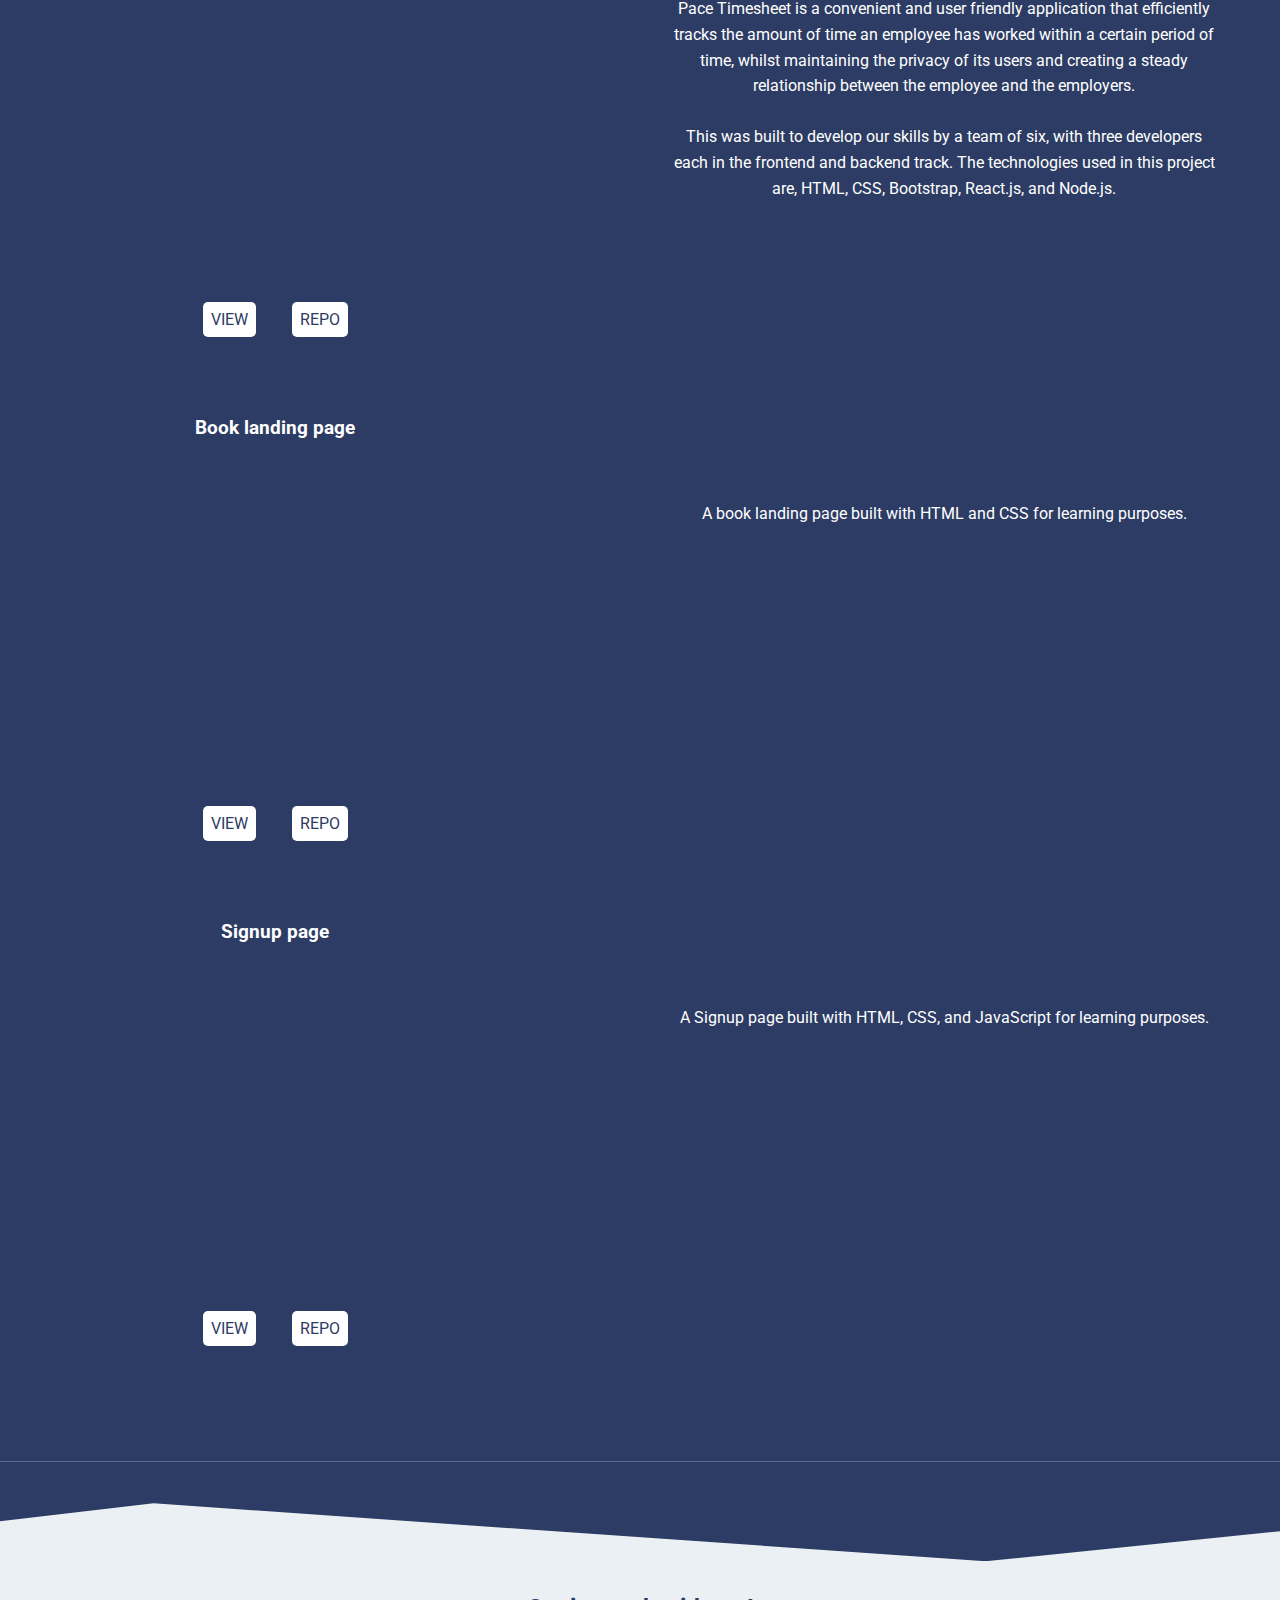
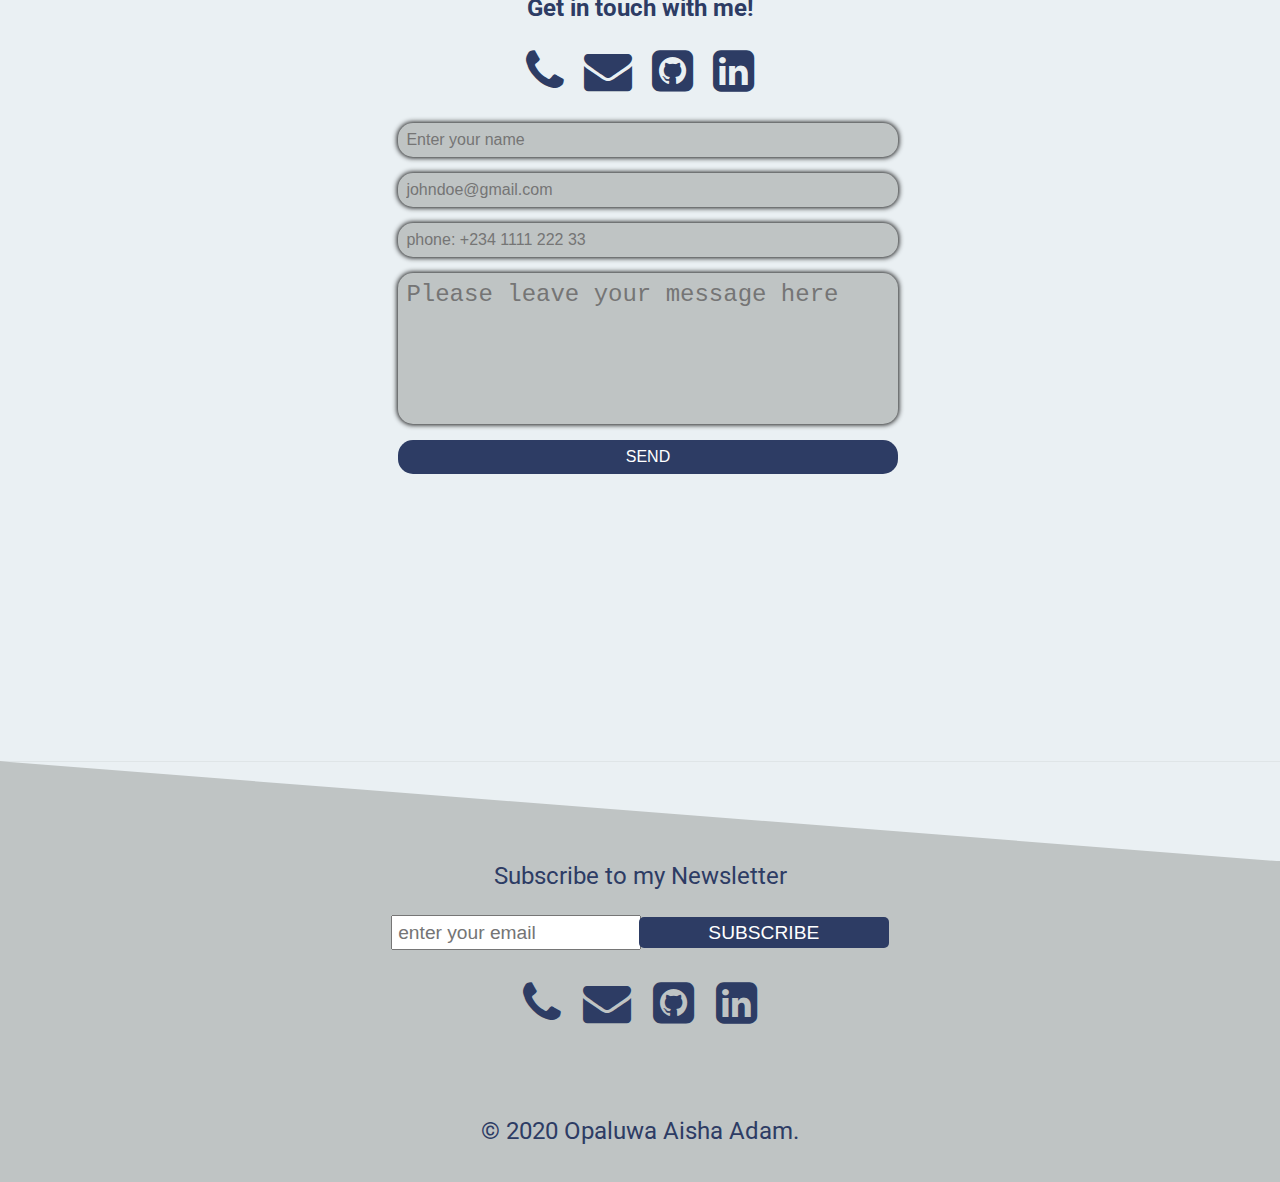
==== commit b45118b1: "Update index.html" ====
--- a/index.html
+++ b/index.html
@@ -28,7 +28,7 @@
                    <li><a href="#contact">Contact</a></li>
                    <!-- <li><a href="#moments">Moments</a></li> -->
                    <li><a href="https://medium.com/@aishaOpaluwa" target="_blank">Blog</a></li>
-                   <li><a  class="resume" href="./IMAGES/cv.pdf">Resume</a></li>
+                   <li><a  class="resume" href="./IMAGES/CV-Aisha-Opaluwa.pdf">Resume</a></li>
                 </ul>
             </label>
         </nav>
@@ -86,6 +86,29 @@
             <section id="projects">
                 <h2>projects</h2>
                 <div class="projects-container">
+                    <div class="project-tile">
+                        <div class="frame">
+                            <h2>  MetaSurf  </h2>
+                            <iframe src="https://marvelapp.com/prototype/biag8j6/screen/76136659" frameborder="0" scrolling="no"></iframe>
+                            <div class="project-link">
+                                <a class="btn" href="https://devfolio.co/projects/metasurf-b5ce" target="_blank">View</a>
+                                <a class="btn" href="https://github.com/wurdig-mich/MetaSurf"  target="_blank">Repo</a>
+                            </div>
+                        </div>
+                         <div class="description">
+                            <p> 
+                               MetaSurf is a decentralized platform that allows users to post NFT video content for free & receive payment (via Superfluid streams) while users view their content.
+                            </p> <br>
+                             <p> 
+                               With MetaSurf, you can: Watch ads that you want to and get rewards; Own your video NFTs; Earn through streams!
+                            </p> <br>
+                             <p>
+                                This is a hackathon project implemented by a team of four at the Ethernals hackathon on Devfolio, intended to solve video ownership related issues on major platforms.
+                                The technologies used in this project includes; Biconomy, Superfluid, and, Livepeer.
+                             </p>
+                         </div>
+                    </div>
+                    
                     <div class="project-tile">
                         <div class="frame">
                             <h2>  WeCare — Your Safe Space </h2>
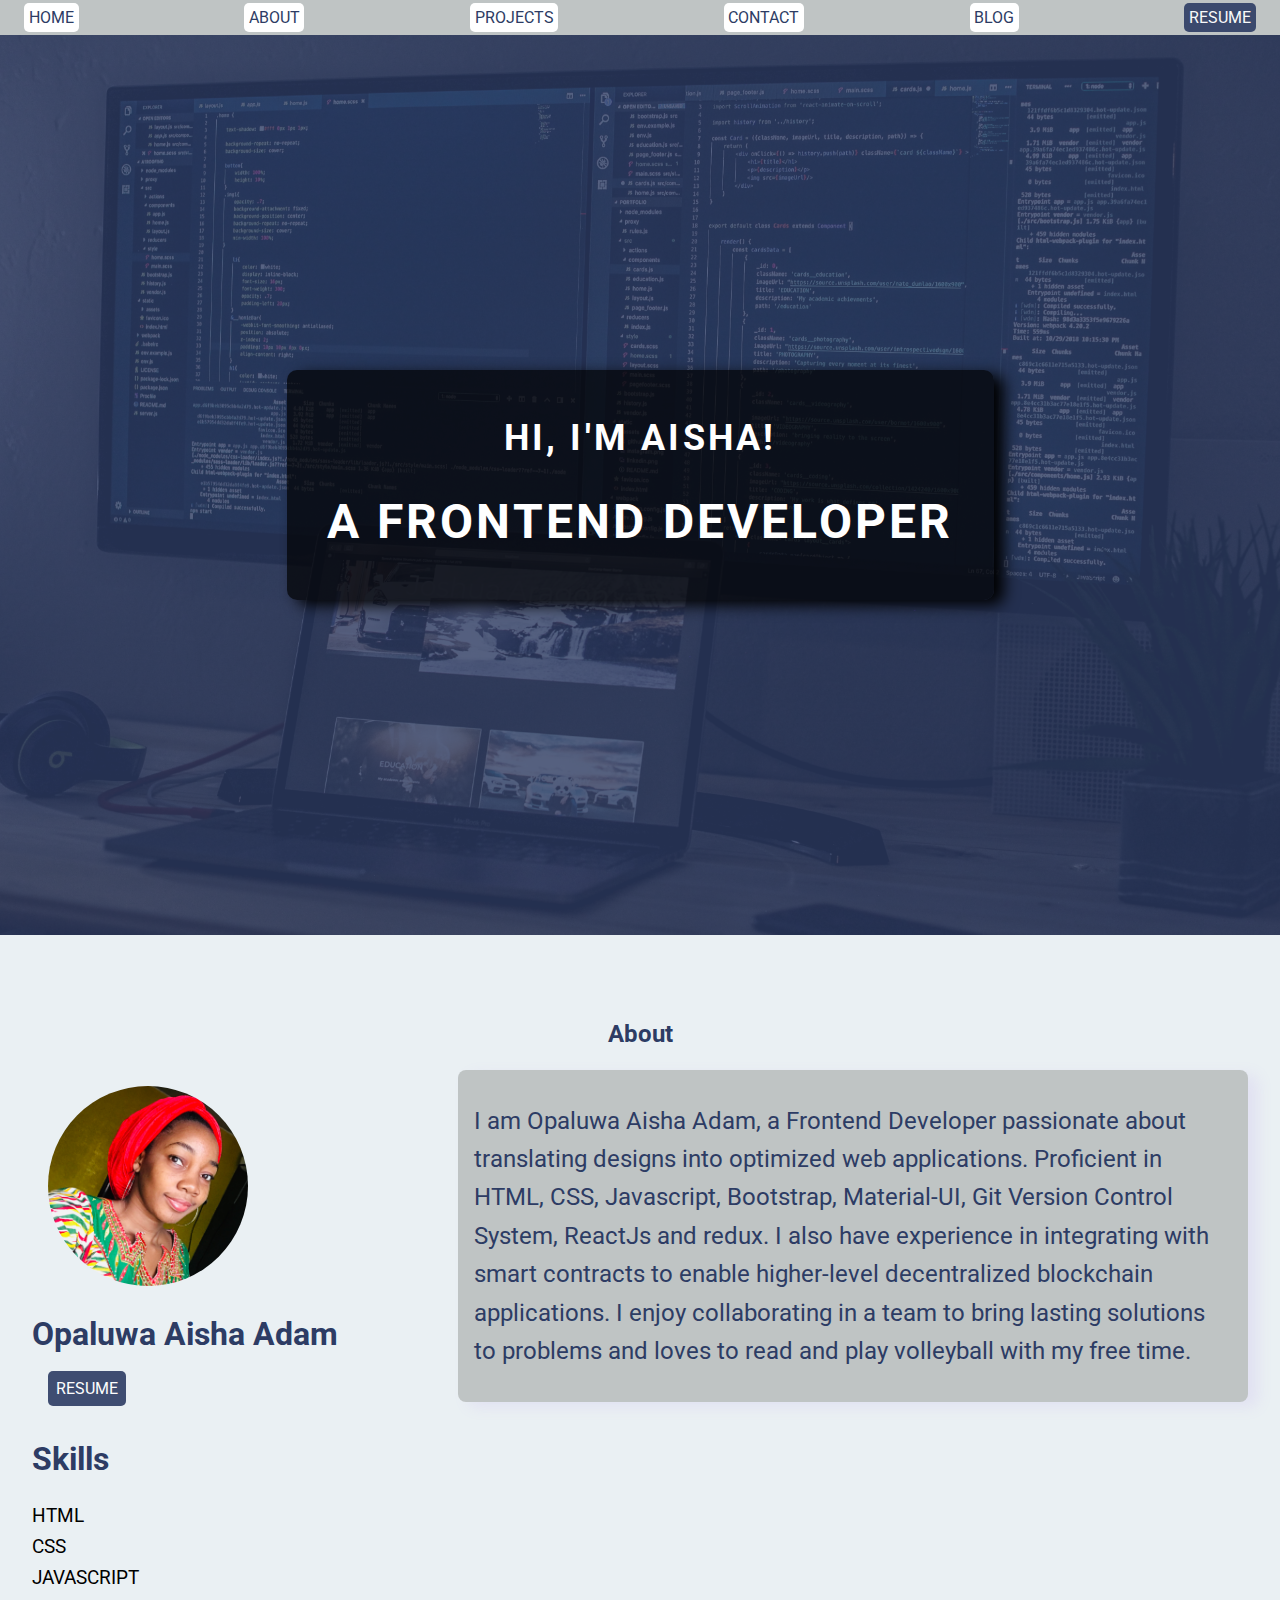
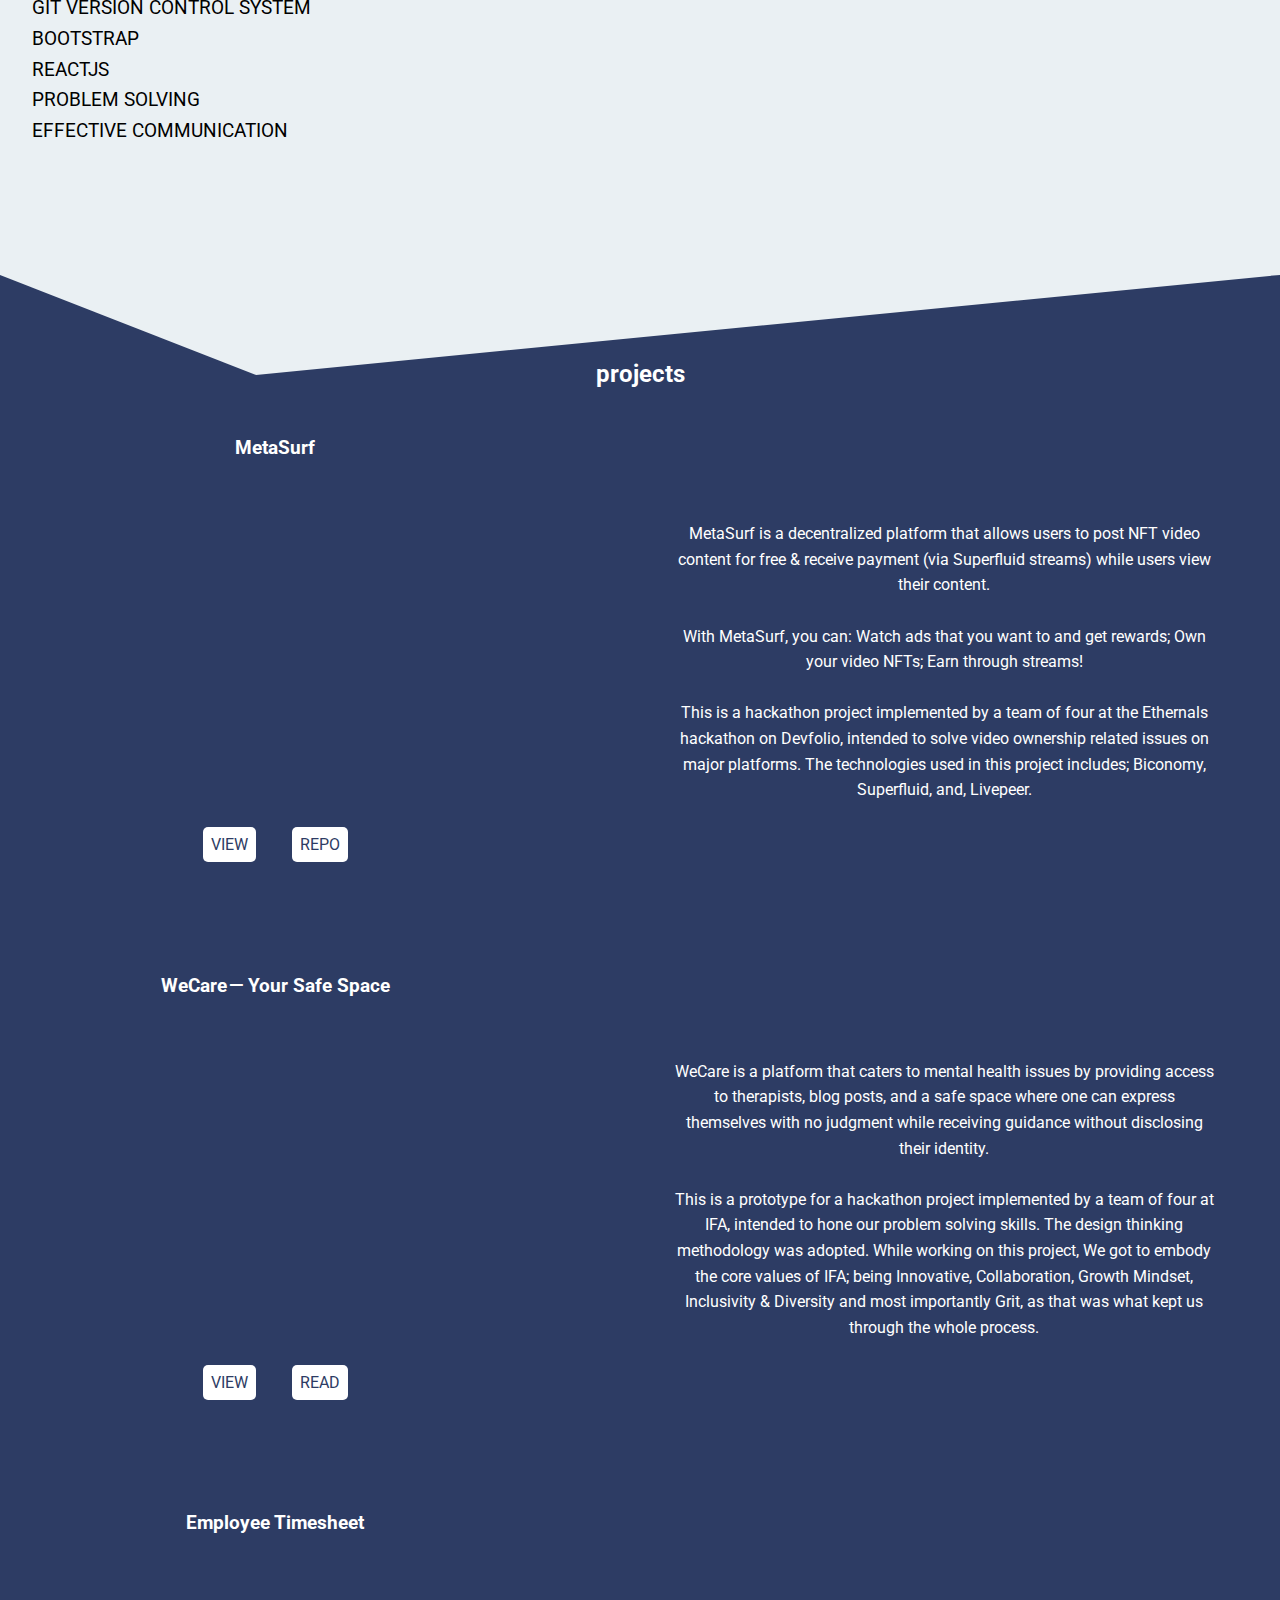
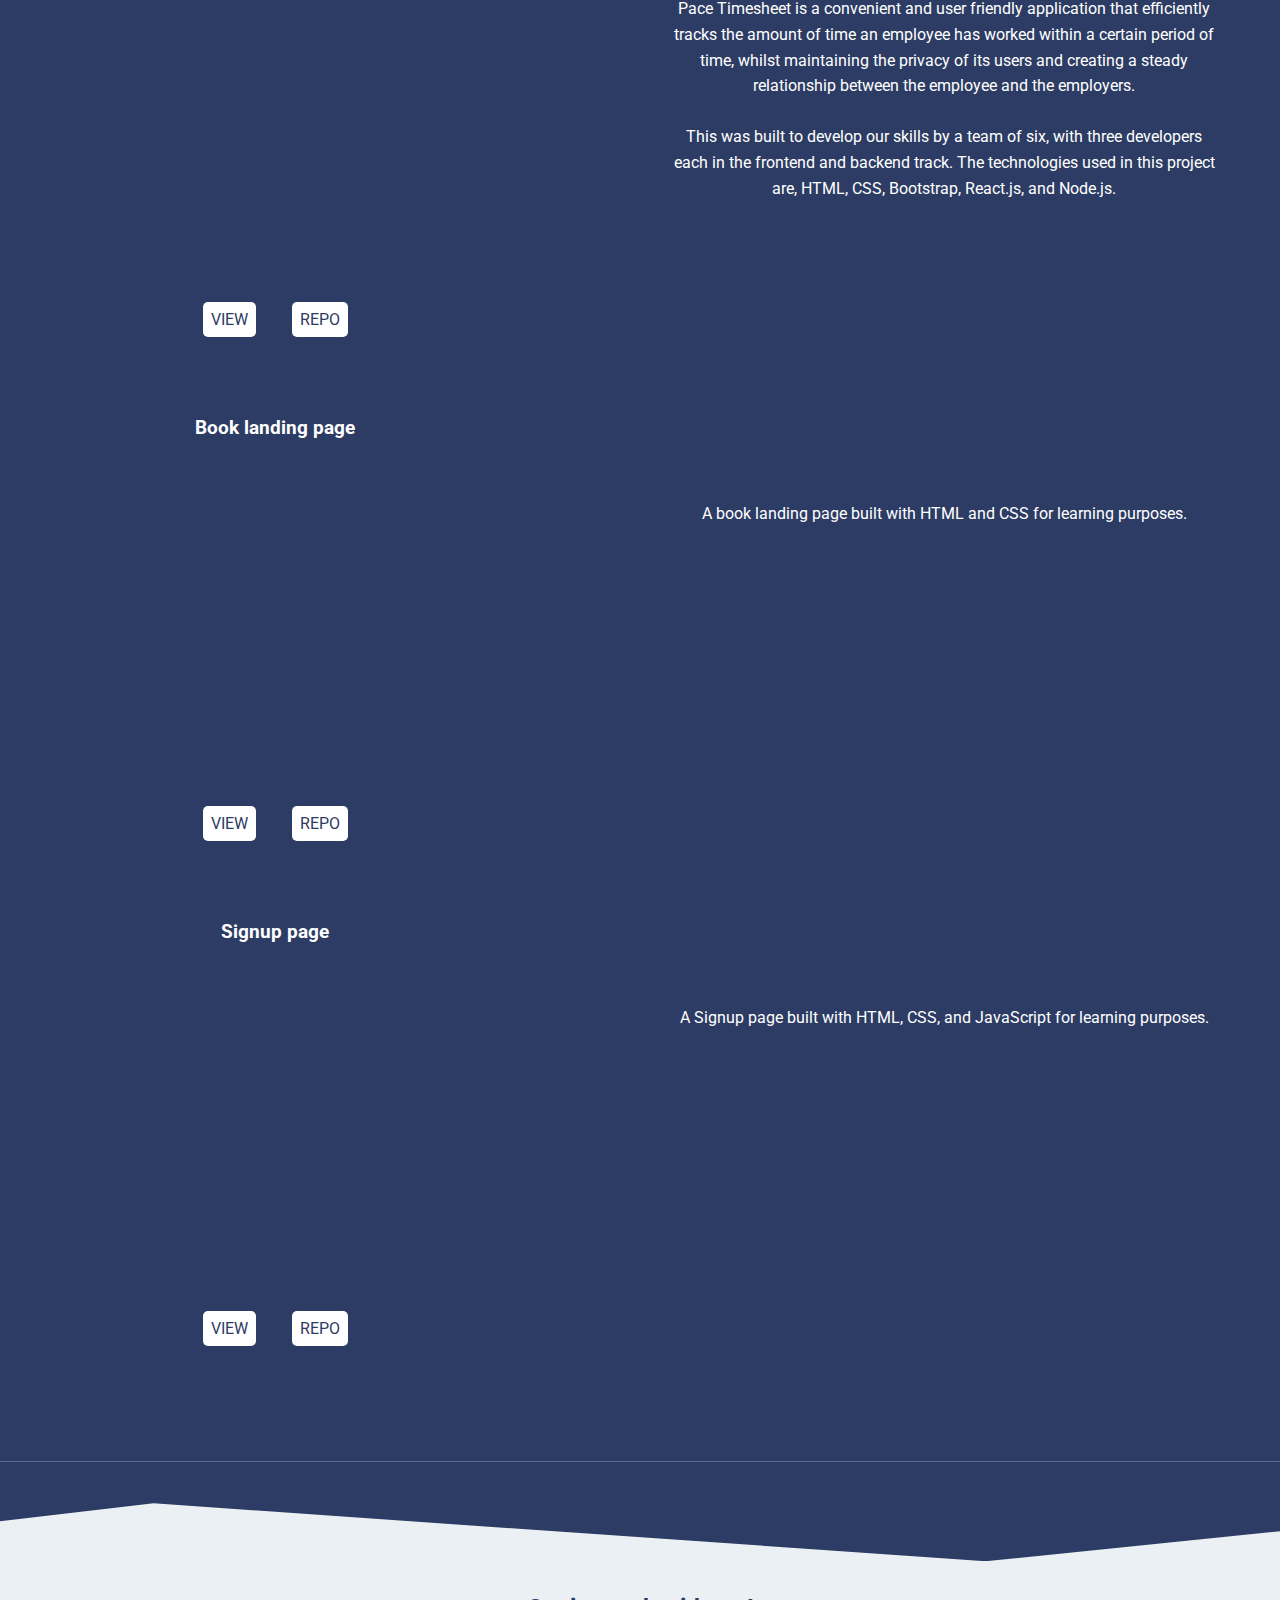
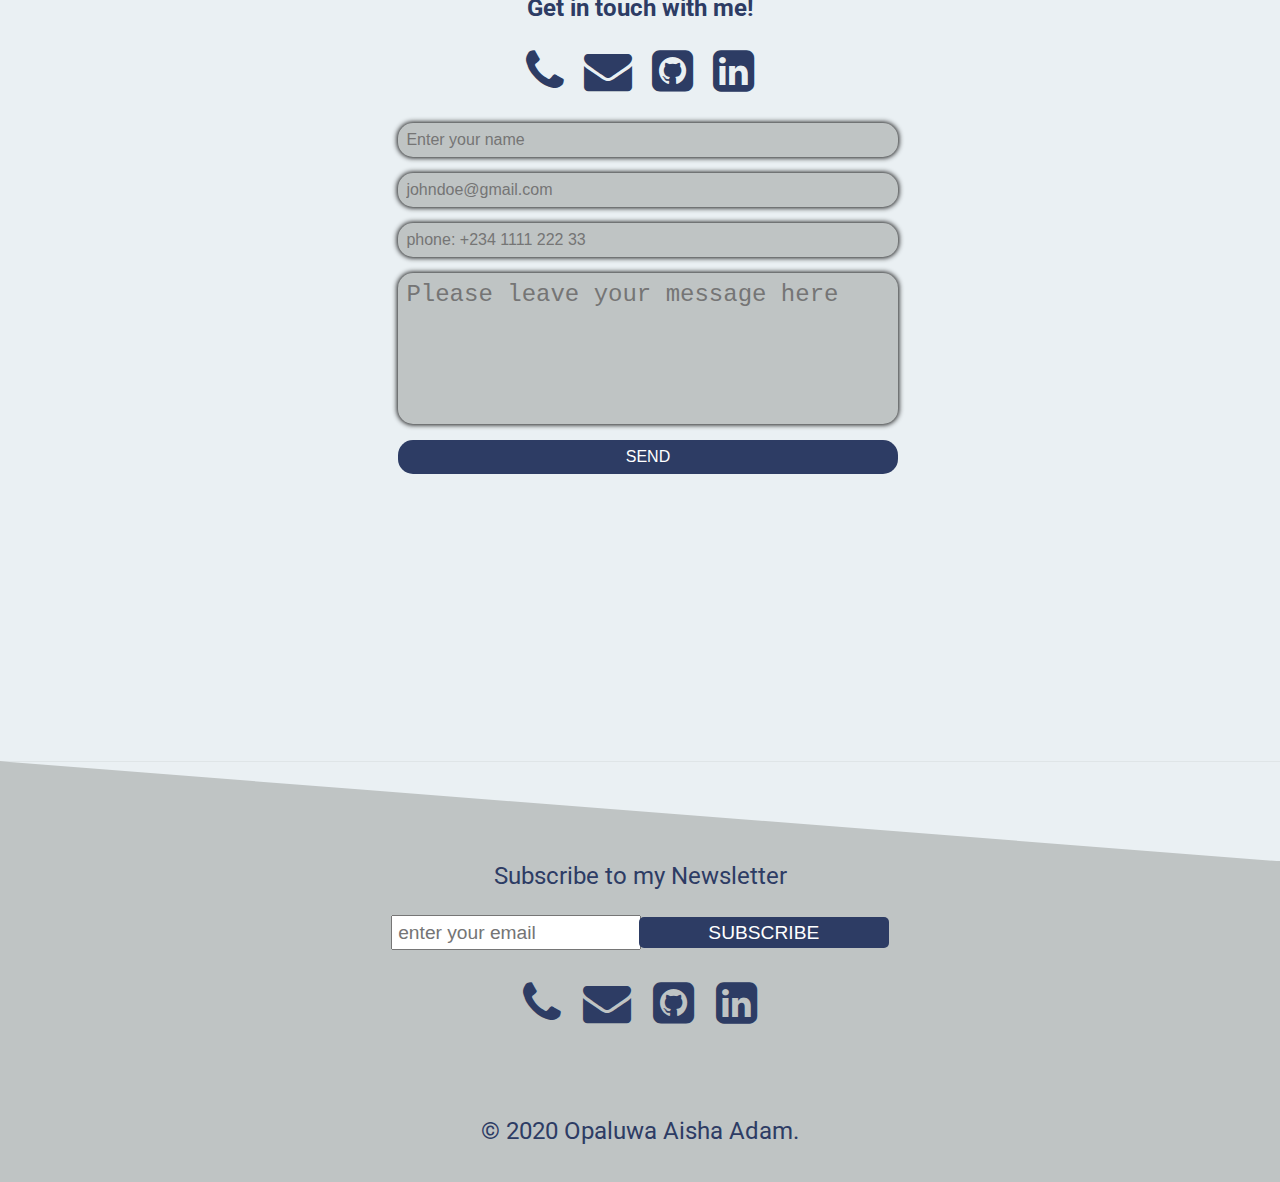
==== commit 95901b03: "Update index.html" ====
--- a/index.html
+++ b/index.html
@@ -38,8 +38,7 @@
                 <div class="welcome-msg">
                     <h2>Hi, I'm Aisha!</h2>
                     <h1> 
-                        <p1> a Data Analyst </p1><br>
-                        <p1> and a frontEnd Developer</p1>
+                        <p1> a frontEnd Developer</p1>
                     </h1>
                    <!-- <div><a  class="btn resume" href="./IMAGES/Aisha's-Resume.pdf">Resume</a></div> -->
                 </div>
@@ -89,7 +88,7 @@
                     <div class="project-tile">
                         <div class="frame">
                             <h2>  MetaSurf  </h2>
-                            <iframe src="https://marvelapp.com/prototype/biag8j6/screen/76136659" frameborder="0" scrolling="no"></iframe>
+                            <iframe src="https://www.loom.com/share/572d5ca5be254a26a12108e97095d21a?t=5" frameborder="0" scrolling="no"></iframe>
                             <div class="project-link">
                                 <a class="btn" href="https://devfolio.co/projects/metasurf-b5ce" target="_blank">View</a>
                                 <a class="btn" href="https://github.com/wurdig-mich/MetaSurf"  target="_blank">Repo</a>
